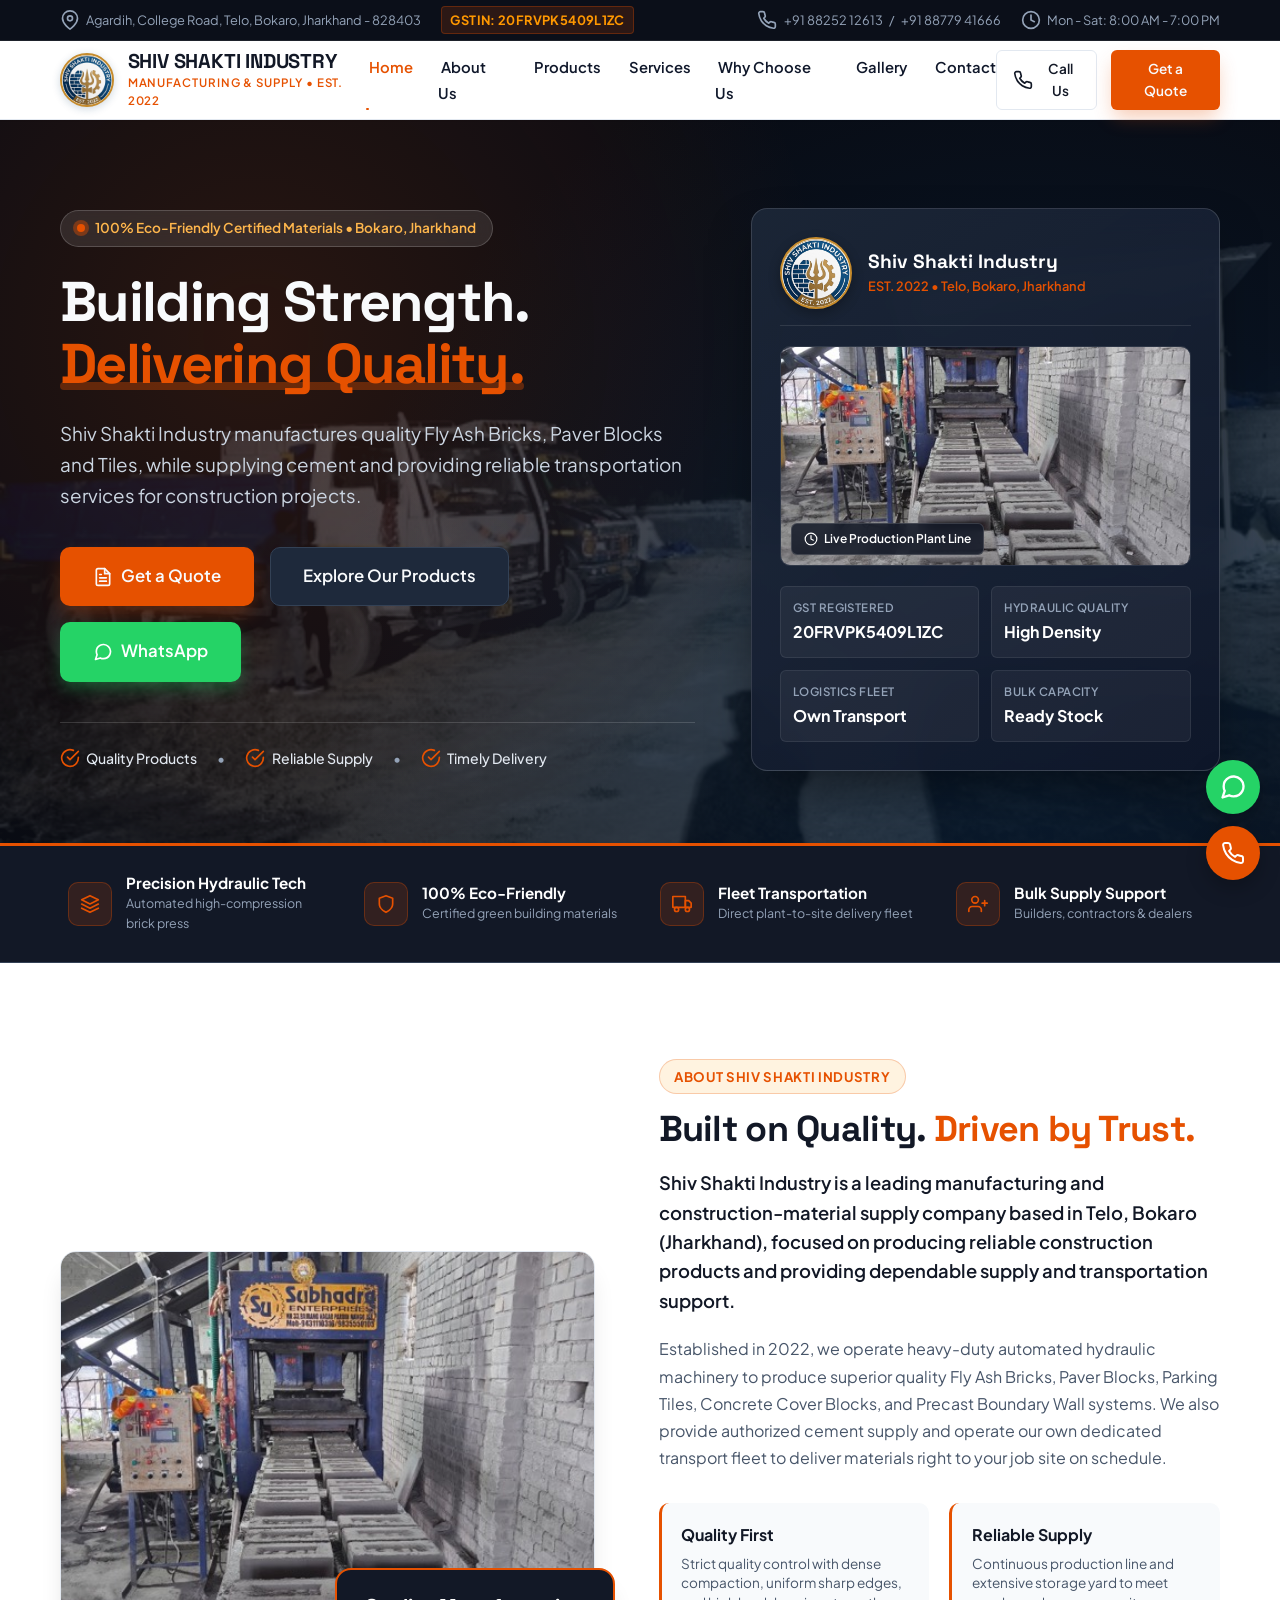
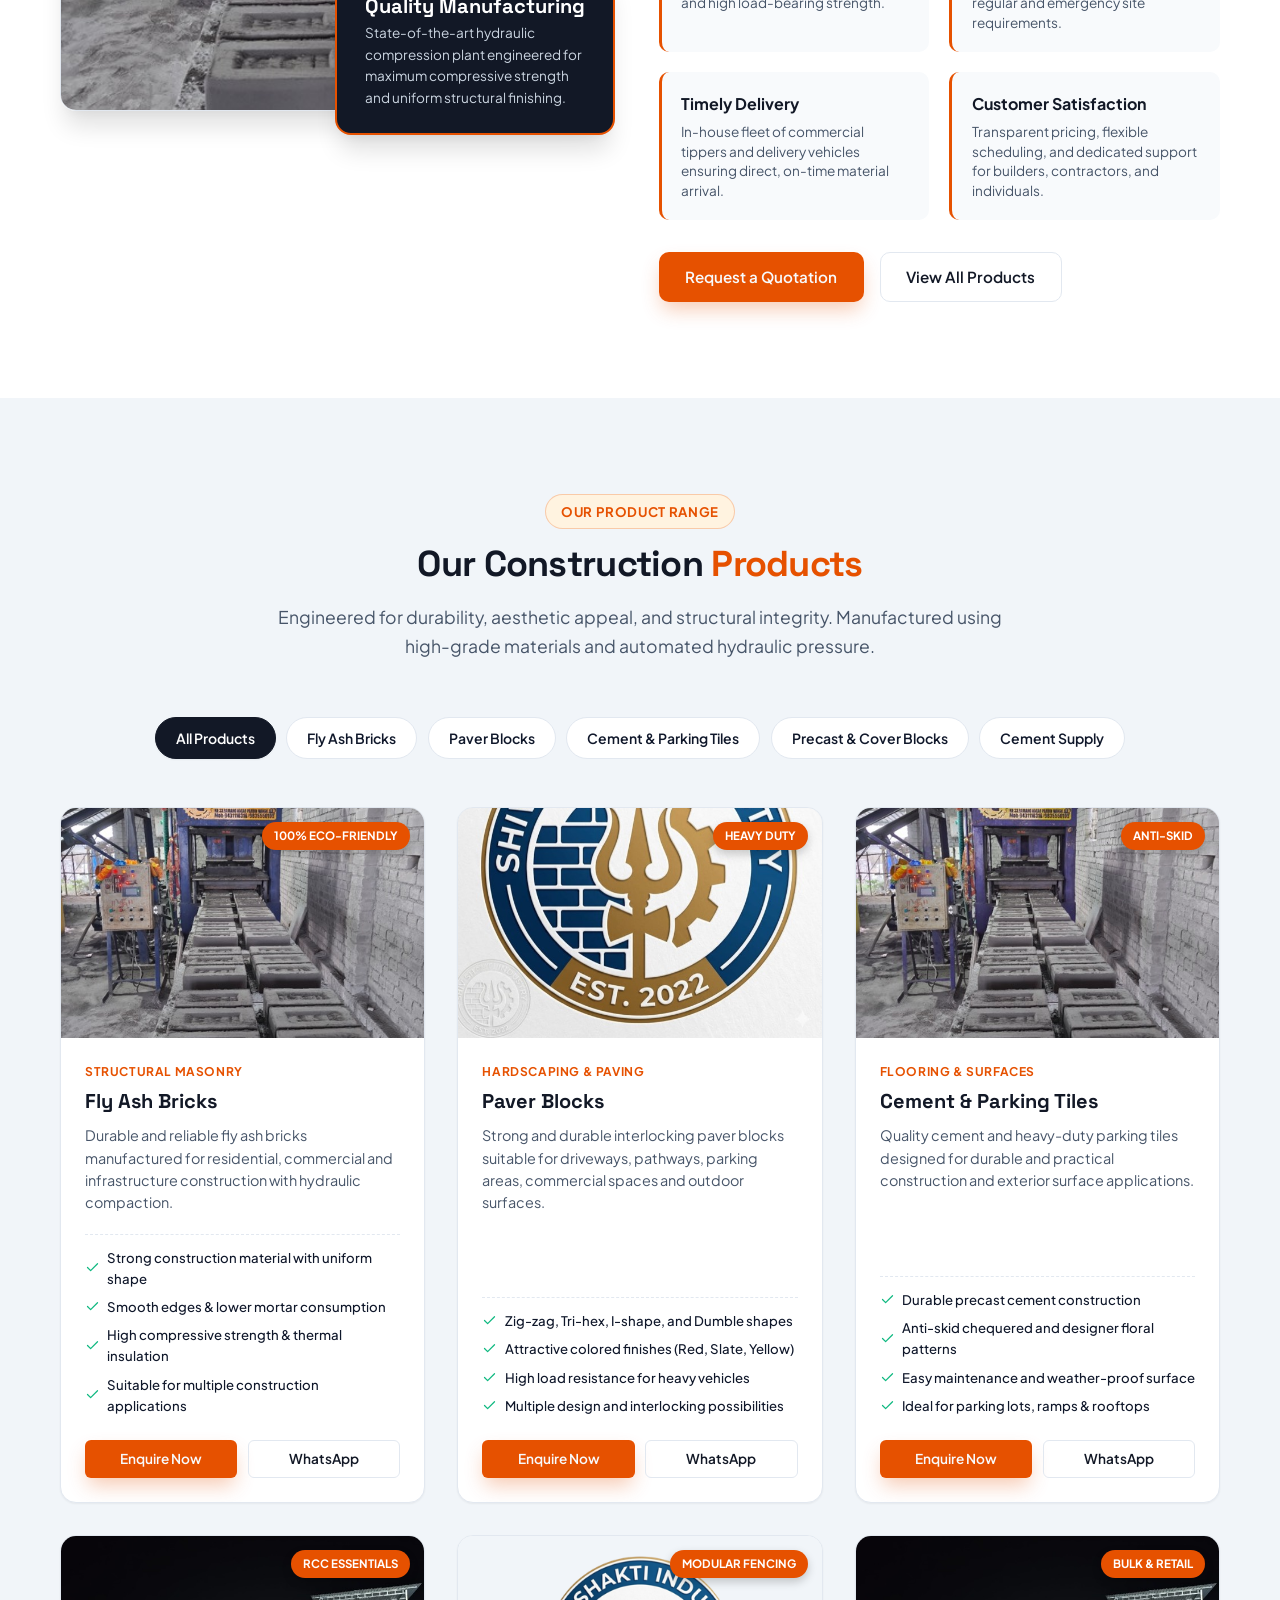
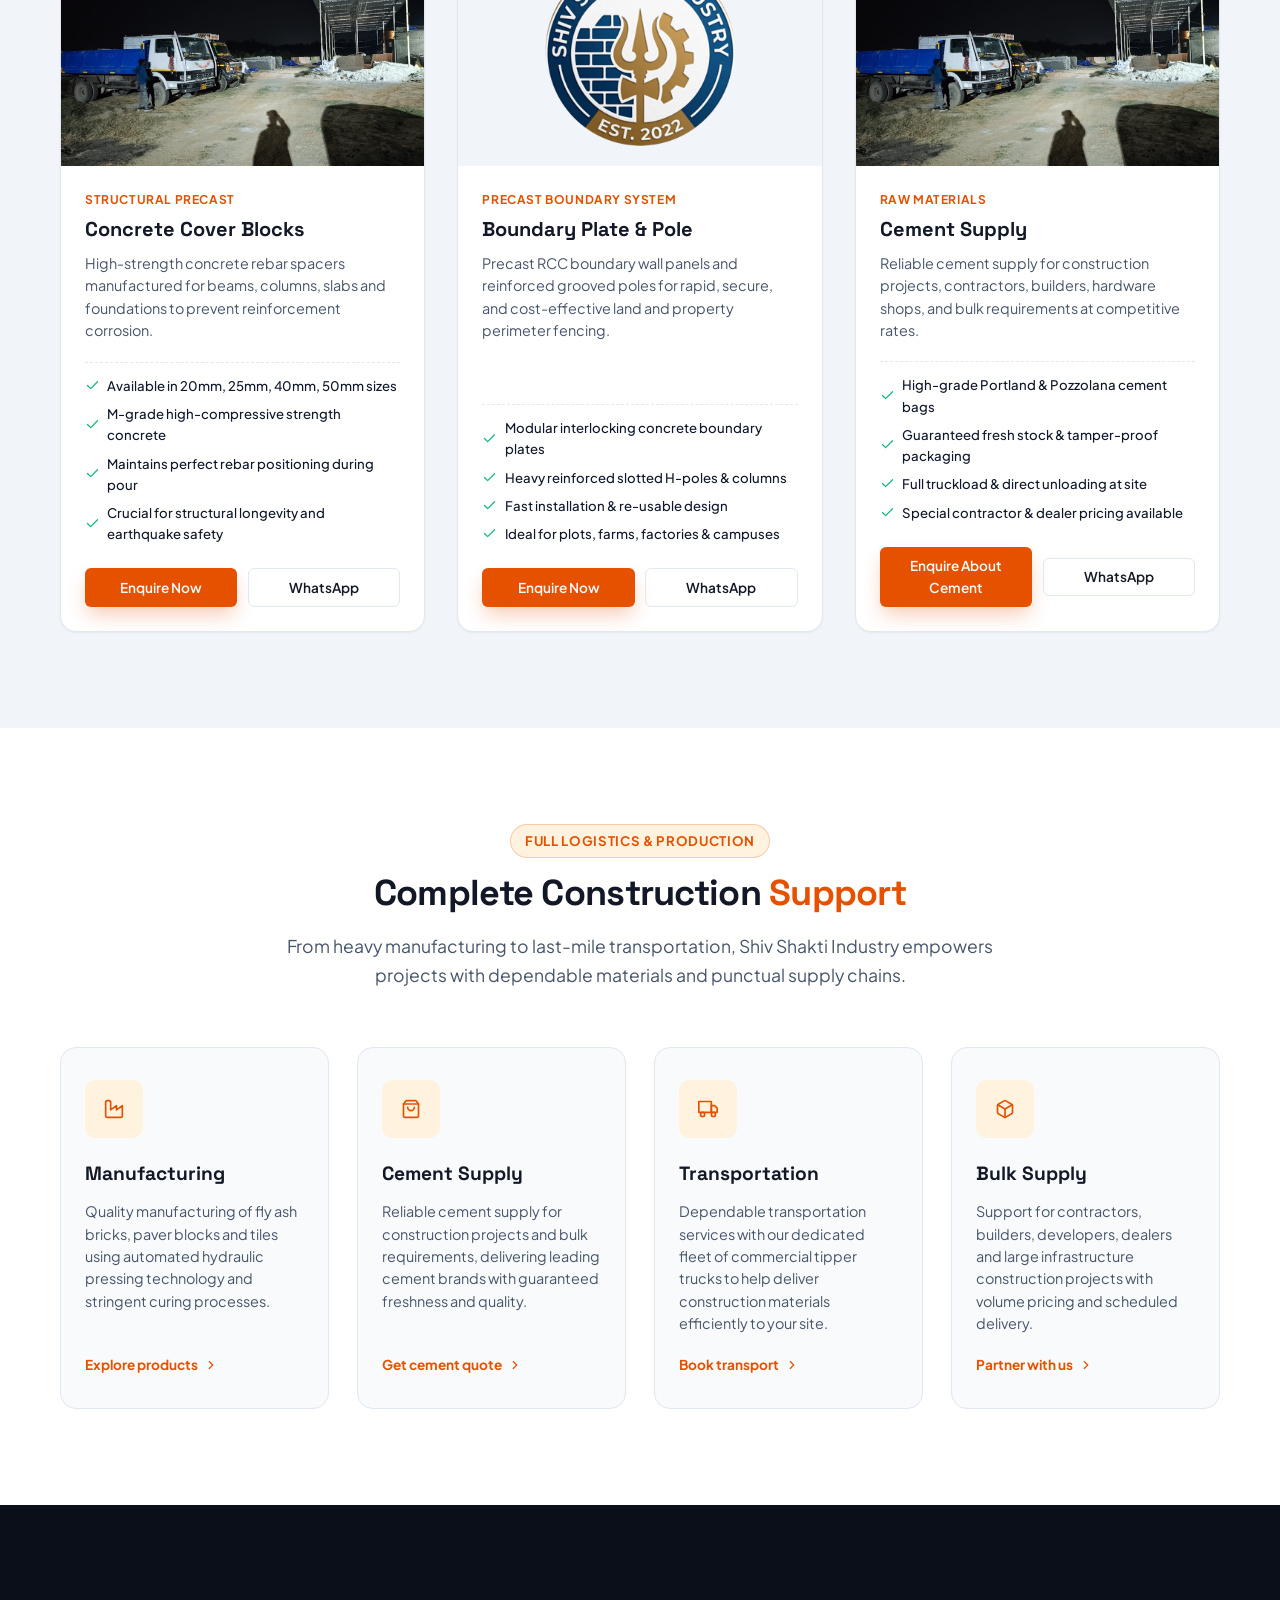
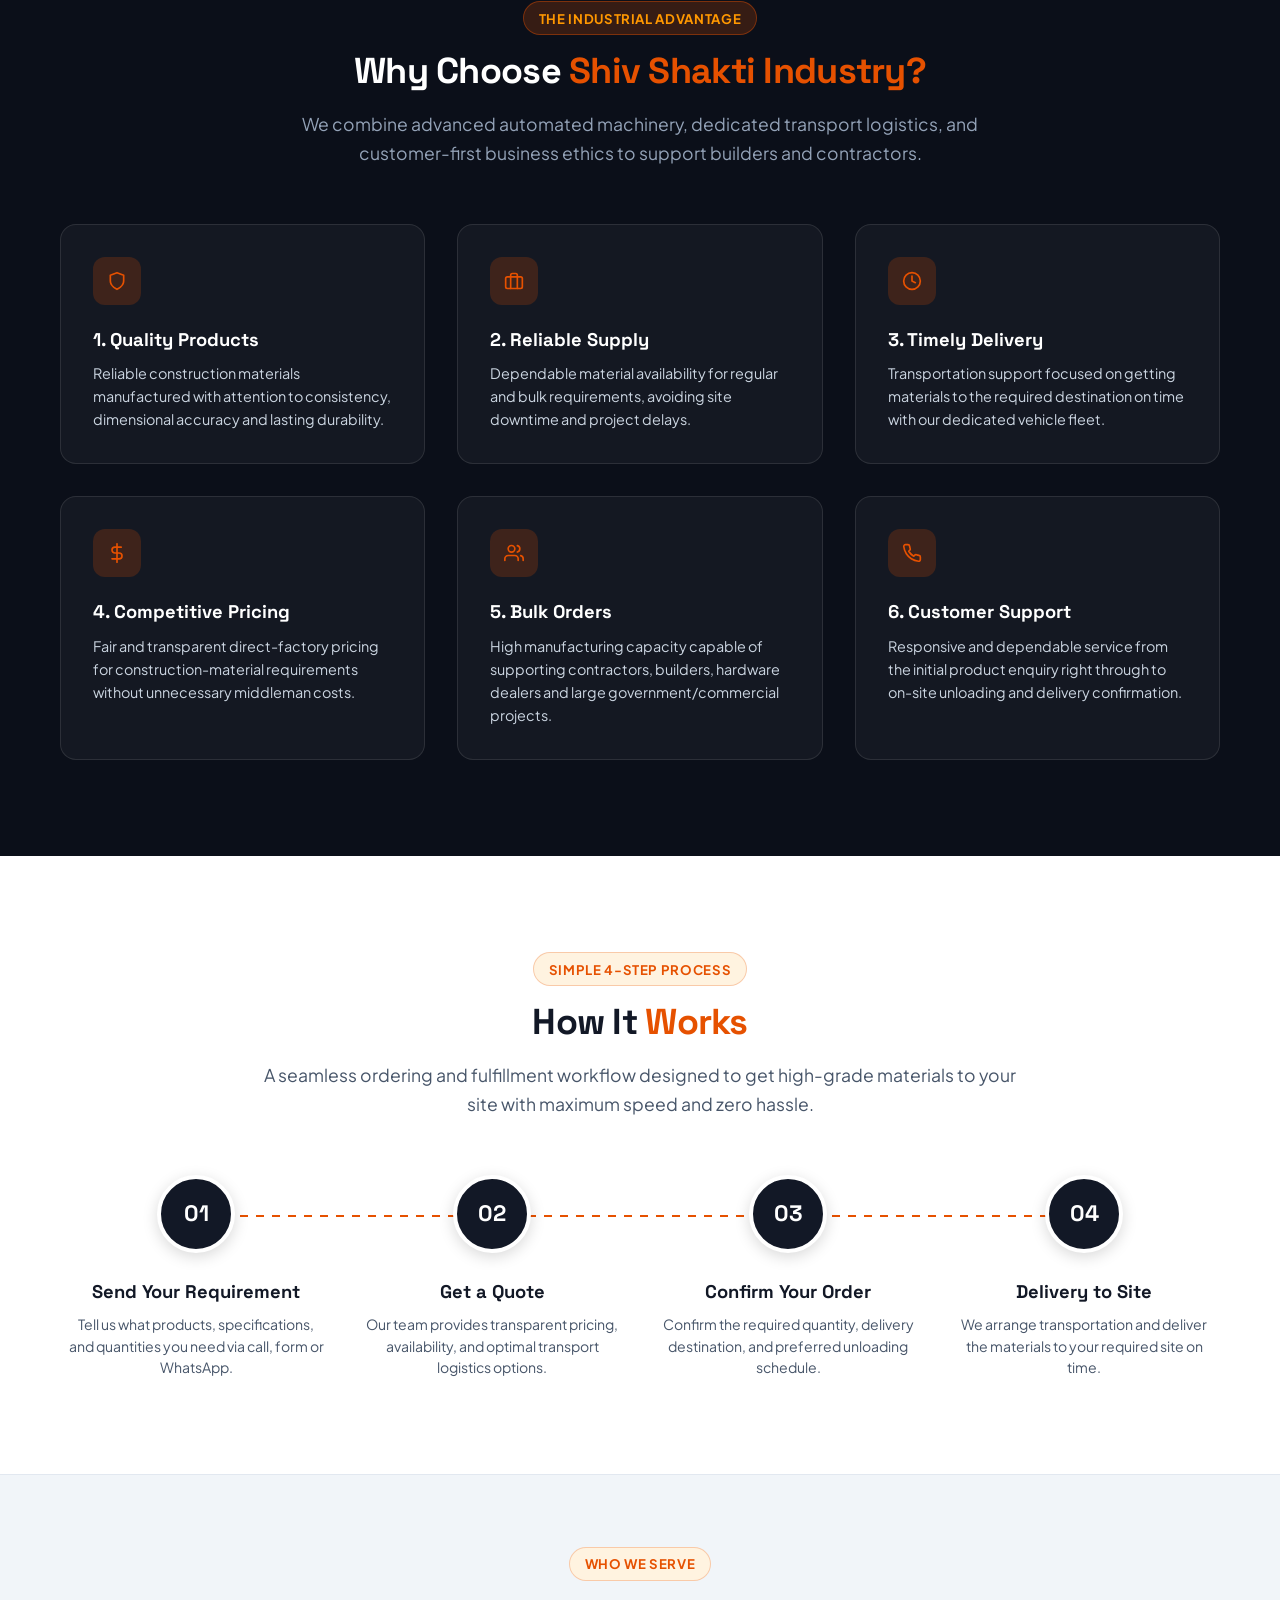
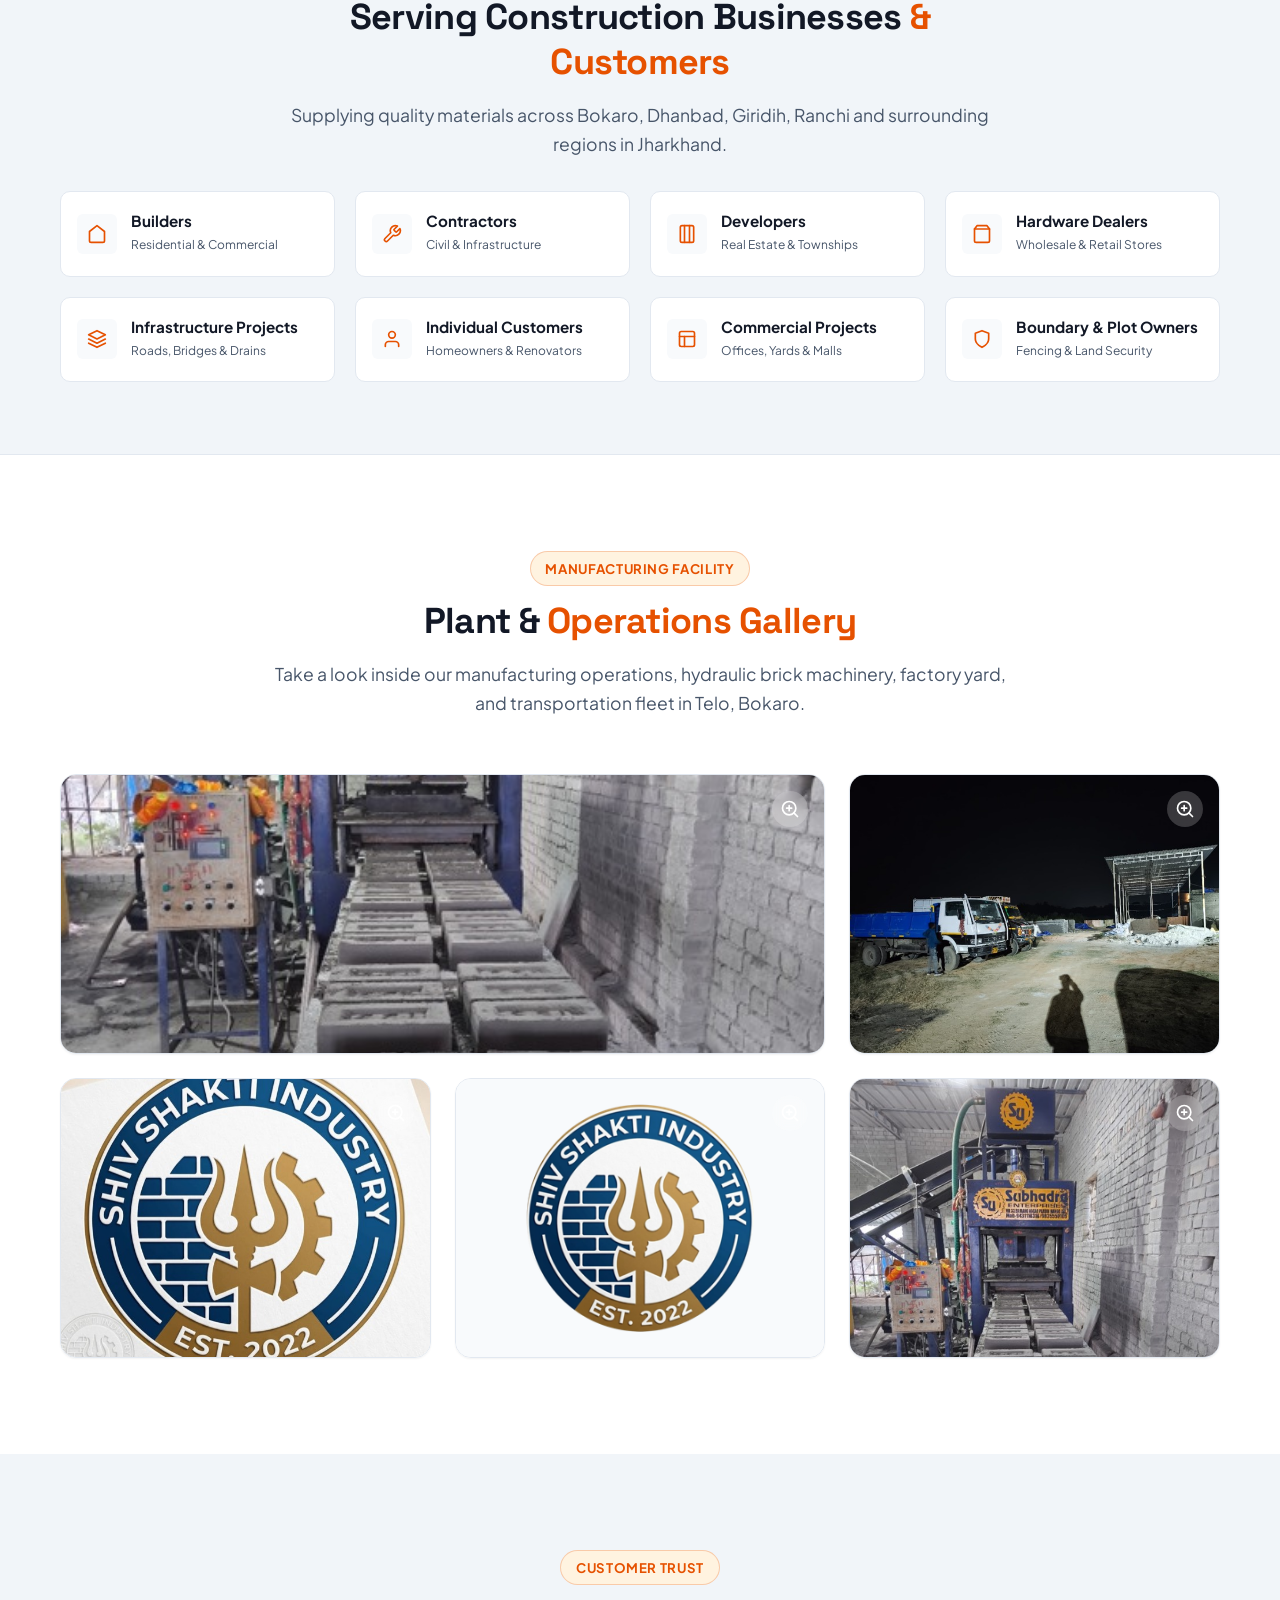
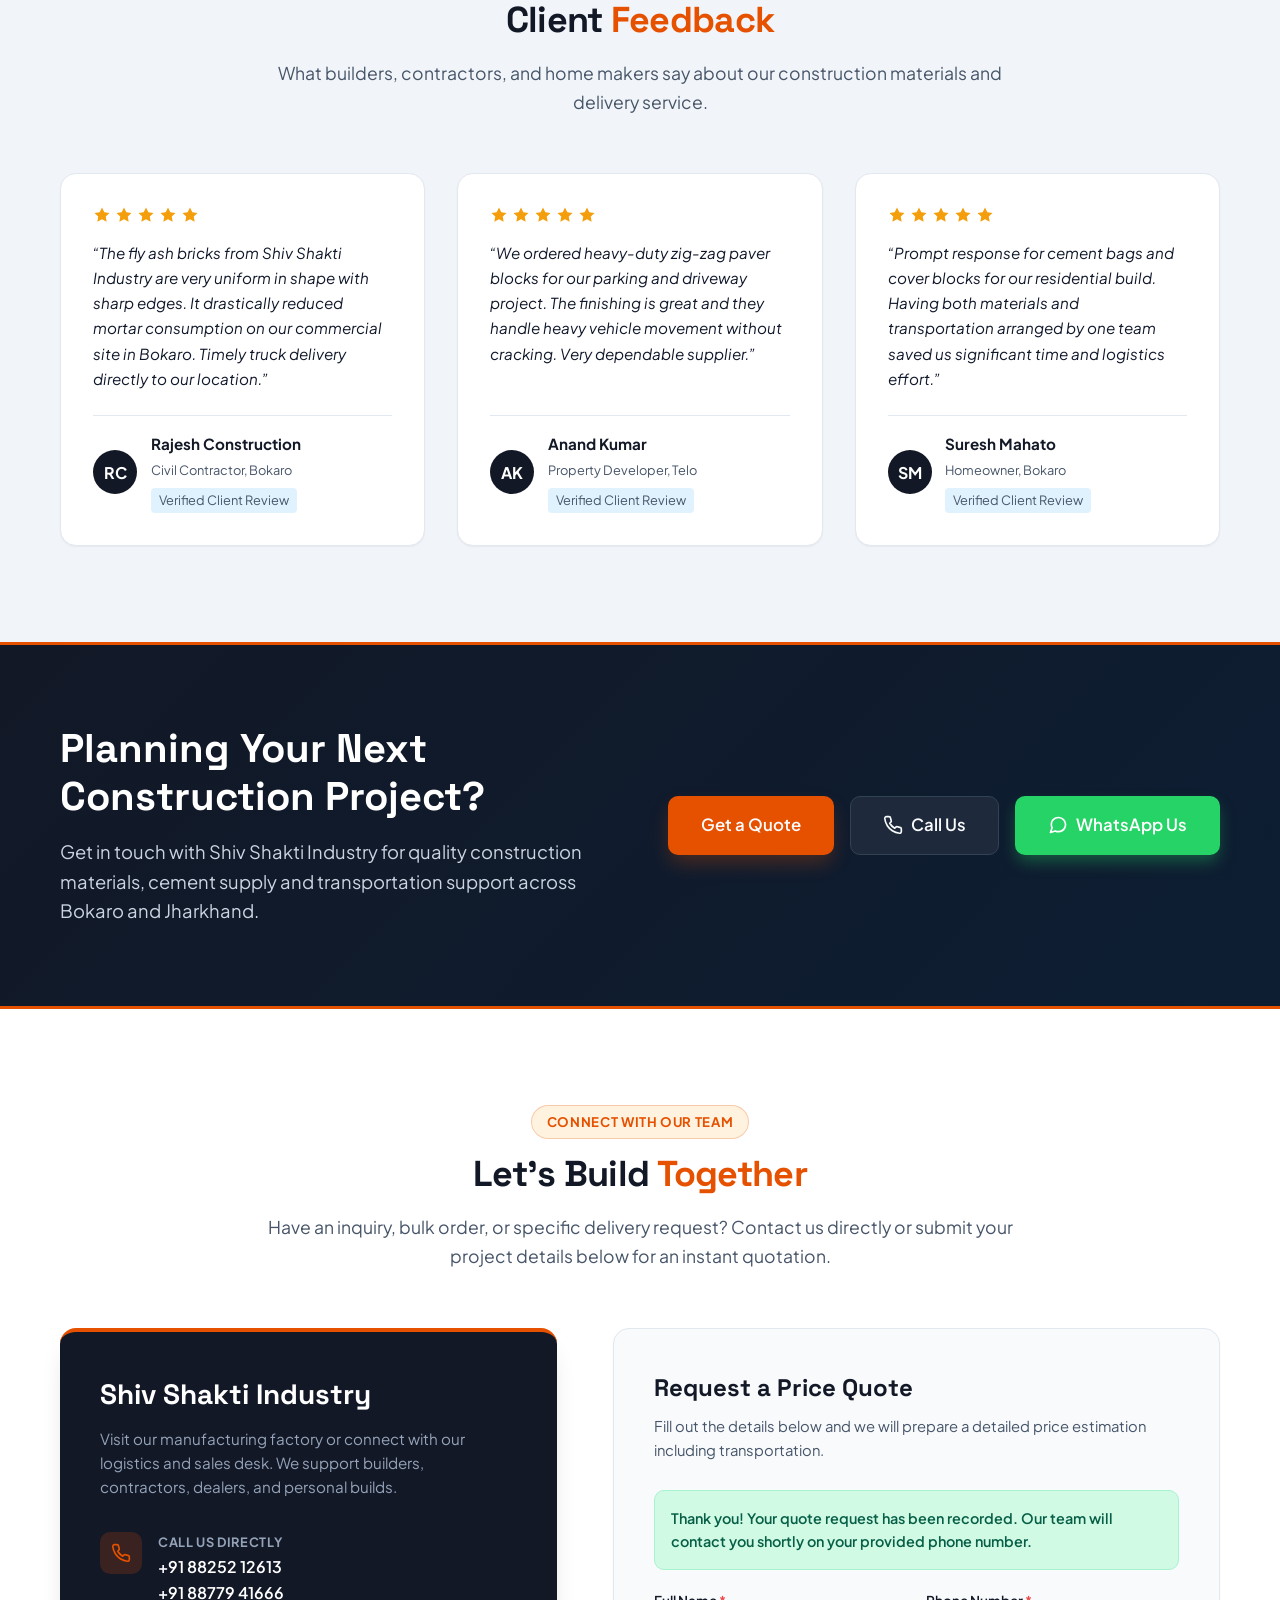
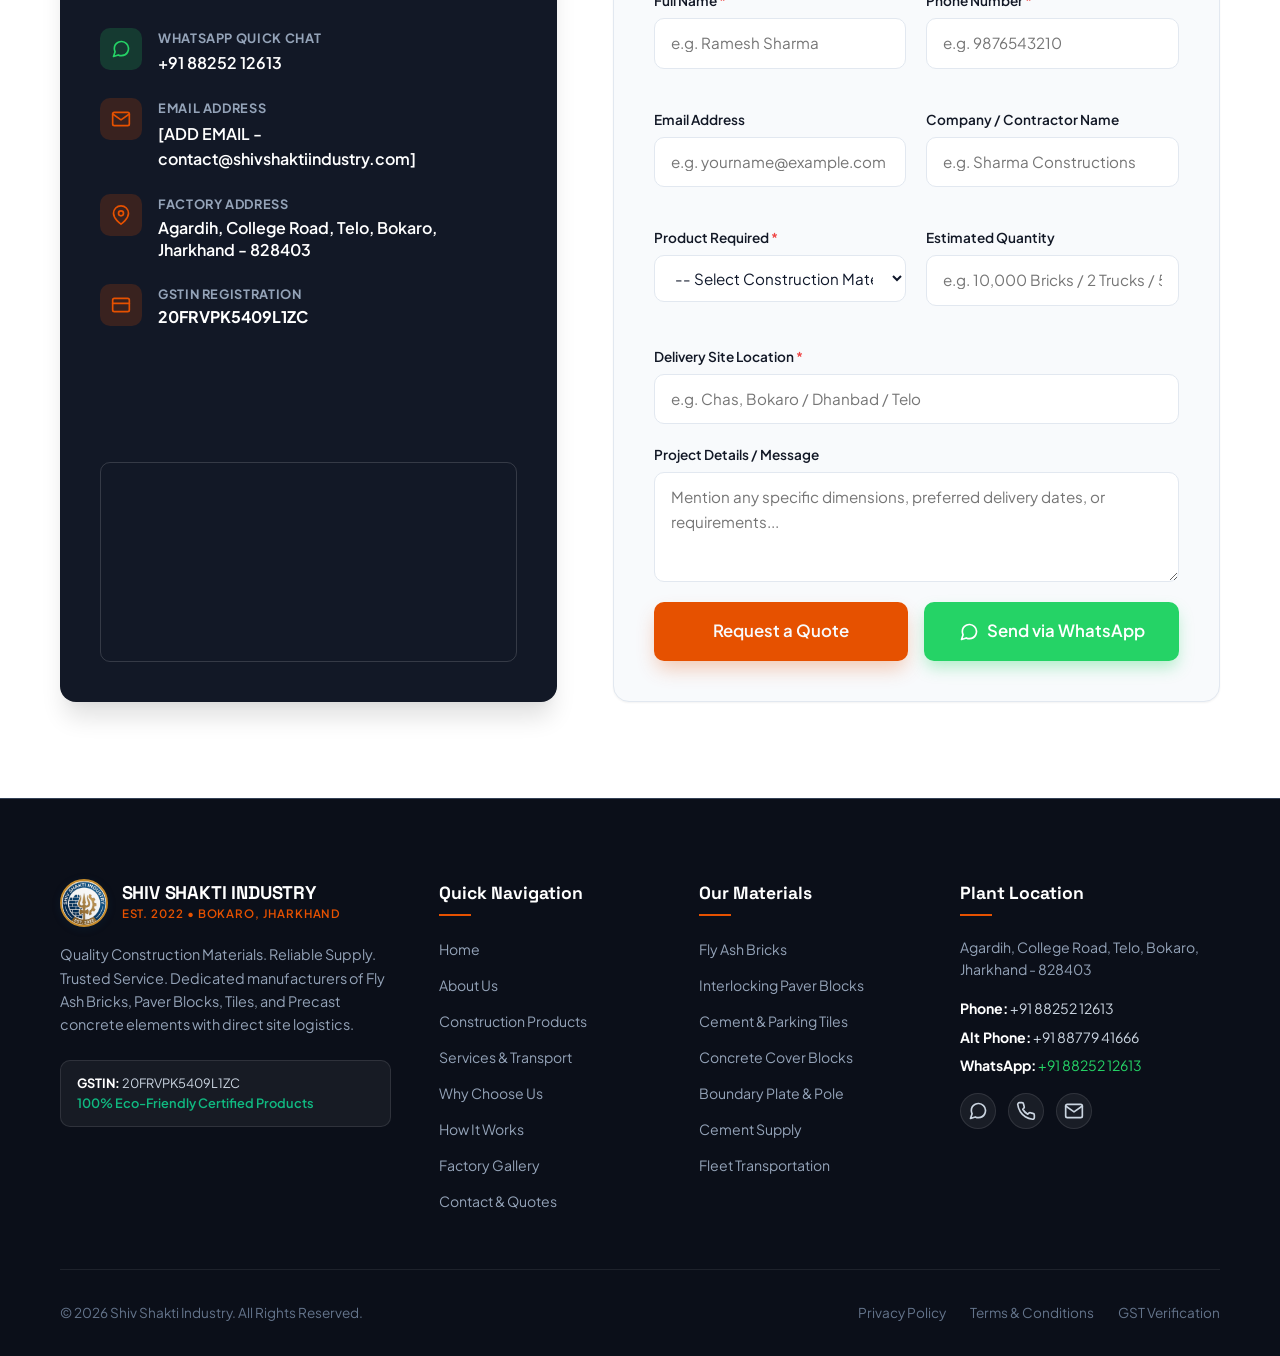
==== index.html @ 8d0521ee "Add files via upload" ====
<!DOCTYPE html>
<html lang="en">
<head>
  <meta charset="UTF-8">
  <meta name="viewport" content="width=device-width, initial-scale=1.0">
  <title>Shiv Shakti Industry | Fly Ash Bricks, Paver Blocks, Tiles & Cement</title>
  
  <!-- SEO Meta Tags -->
  <meta name="description" content="Shiv Shakti Industry (Est. 2022, Bokaro Jharkhand) supplies high quality fly ash bricks, paver blocks, cement tiles, cover blocks, precast boundary walls, and cement with reliable transportation services.">
  <meta name="keywords" content="Shiv Shakti Industry, Fly Ash Bricks, Paver Blocks, Cement Tiles, Parking Tiles, Cover Block, Boundary Plate and Pole, Cement Supplier Bokaro, Construction Materials Jharkhand, Telo Bokaro, Fly Ash Bricks Supplier">
  <meta name="author" content="Shiv Shakti Industry">
  <meta name="robots" content="index, follow">

  <!-- Open Graph / Social Meta -->
  <meta property="og:type" content="website">
  <meta property="og:title" content="Shiv Shakti Industry | Building Strength. Delivering Quality.">
  <meta property="og:description" content="Leading manufacturer of Fly Ash Bricks, Paver Blocks, Tiles & Cement Supplier with dedicated transportation in Bokaro, Jharkhand.">
  <meta property="og:image" id="ogImage" content="[data-uri]">
  <link rel="icon" type="image/png" id="favicon" href="[data-uri]">

  <!-- Google Fonts -->
  <link rel="preconnect" href="https://fonts.googleapis.com">
  <link rel="preconnect" href="https://fonts.gstatic.com" crossorigin>
  <link href="https://fonts.googleapis.com/css2?family=Plus+Jakarta+Sans:wght@400;500;600;700;800&family=Space+Grotesk:wght@600;700&display=swap" rel="stylesheet">

  <style>
    /* ==========================================================================
       CSS VARIABLES & RESET
       ========================================================================== */
    :root {
      --primary: #121826;
      --primary-light: #1e293b;
      --primary-dark: #0b0f19;
      --secondary: #475569;
      --secondary-light: #64748b;
      
      --accent: #e65100;
      --accent-hover: #f57c00;
      --accent-light: #fff3e0;
      --accent-glow: rgba(230, 81, 0, 0.2);

      --navy: #0e3b66;
      --navy-light: #16538e;
      --gold: #c68b2c;

      --bg-light: #f8fafc;
      --bg-white: #ffffff;
      --bg-muted: #f1f5f9;
      --bg-card: #ffffff;

      --text-dark: #0f172a;
      --text-muted: #475569;
      --text-light: #94a3b8;
      --text-white: #f8fafc;

      --border-color: #e2e8f0;
      --border-dark: #334155;

      --shadow-sm: 0 1px 2px 0 rgba(0, 0, 0, 0.05);
      --shadow-md: 0 4px 6px -1px rgba(0, 0, 0, 0.08), 0 2px 4px -2px rgba(0, 0, 0, 0.05);
      --shadow-lg: 0 10px 15px -3px rgba(0, 0, 0, 0.09), 0 4px 6px -4px rgba(0, 0, 0, 0.05);
      --shadow-xl: 0 20px 25px -5px rgba(0, 0, 0, 0.12), 0 8px 10px -6px rgba(0, 0, 0, 0.04);
      --shadow-accent: 0 10px 20px -3px rgba(230, 81, 0, 0.3);

      --radius-sm: 6px;
      --radius-md: 10px;
      --radius-lg: 16px;
      --radius-full: 9999px;

      --font-main: 'Plus Jakarta Sans', -apple-system, BlinkMacSystemFont, 'Segoe UI', Roboto, sans-serif;
      --font-heading: 'Space Grotesk', var(--font-main);
      
      --container-max: 1200px;
      --transition: all 0.25s cubic-bezier(0.4, 0, 0.2, 1);
    }

    *, *::before, *::after {
      box-sizing: border-box;
      margin: 0;
      padding: 0;
    }

    html {
      scroll-behavior: smooth;
      font-size: 16px;
      -webkit-tap-highlight-color: transparent;
    }

    body {
      font-family: var(--font-main);
      background-color: var(--bg-light);
      color: var(--text-dark);
      line-height: 1.6;
      overflow-x: hidden;
    }

    img {
      max-width: 100%;
      height: auto;
      display: block;
    }

    a {
      color: inherit;
      text-decoration: none;
      transition: var(--transition);
    }

    button, input, select, textarea {
      font: inherit;
    }

    /* Container */
    .container {
      width: 100%;
      max-width: var(--container-max);
      margin-left: auto;
      margin-right: auto;
      padding-left: 1.25rem;
      padding-right: 1.25rem;
    }

    /* Typography Utilities */
    .section-header {
      text-align: center;
      max-width: 760px;
      margin: 0 auto 3.5rem;
    }

    .badge-sub {
      display: inline-flex;
      align-items: center;
      gap: 0.5rem;
      padding: 0.35rem 0.9rem;
      background-color: var(--accent-light);
      color: var(--accent);
      border: 1px solid rgba(230, 81, 0, 0.25);
      border-radius: var(--radius-full);
      font-size: 0.825rem;
      font-weight: 700;
      text-transform: uppercase;
      letter-spacing: 0.05em;
      margin-bottom: 0.85rem;
    }

    .section-title {
      font-family: var(--font-heading);
      font-size: 2.25rem;
      font-weight: 700;
      color: var(--primary);
      line-height: 1.25;
      margin-bottom: 1rem;
      letter-spacing: -0.02em;
    }

    .section-title span {
      color: var(--accent);
    }

    .section-desc {
      font-size: 1.1rem;
      color: var(--text-muted);
      line-height: 1.65;
    }

    /* Buttons */
    .btn {
      display: inline-flex;
      align-items: center;
      justify-content: center;
      gap: 0.5rem;
      font-weight: 600;
      font-size: 0.95rem;
      padding: 0.75rem 1.6rem;
      border-radius: var(--radius-md);
      cursor: pointer;
      border: 1px solid transparent;
      transition: var(--transition);
      text-align: center;
    }

    .btn-primary {
      background-color: var(--accent);
      color: var(--text-white);
      box-shadow: var(--shadow-accent);
    }

    .btn-primary:hover {
      background-color: var(--accent-hover);
      transform: translateY(-2px);
      box-shadow: 0 12px 24px -4px rgba(230, 81, 0, 0.4);
    }

    .btn-secondary {
      background-color: var(--primary-light);
      color: var(--text-white);
      border: 1px solid var(--border-dark);
    }

    .btn-secondary:hover {
      background-color: var(--primary);
      transform: translateY(-2px);
      border-color: var(--accent);
    }

    .btn-outline {
      background-color: transparent;
      color: var(--primary);
      border: 1.5px solid var(--border-color);
    }

    .btn-outline:hover {
      border-color: var(--accent);
      color: var(--accent);
      background-color: var(--accent-light);
    }

    .btn-whatsapp {
      background-color: #25d366;
      color: #ffffff;
      box-shadow: 0 8px 16px -2px rgba(37, 211, 102, 0.35);
    }

    .btn-whatsapp:hover {
      background-color: #20bd5a;
      transform: translateY(-2px);
      box-shadow: 0 12px 20px -2px rgba(37, 211, 102, 0.5);
    }

    .btn-sm {
      padding: 0.45rem 1rem;
      font-size: 0.85rem;
      border-radius: var(--radius-sm);
    }

    .btn-lg {
      padding: 0.95rem 2rem;
      font-size: 1.05rem;
    }

    /* Icon Helper */
    .icon {
      width: 1.25rem;
      height: 1.25rem;
      stroke-width: 2;
      stroke: currentColor;
      fill: none;
      stroke-linecap: round;
      stroke-linejoin: round;
      vertical-align: middle;
      display: inline-block;
      flex-shrink: 0;
    }

    /* ==========================================================================
       TOP ANNOUNCEMENT BAR
       ========================================================================== */
    .top-bar {
      background-color: var(--primary-dark);
      color: var(--text-light);
      font-size: 0.8rem;
      border-bottom: 1px solid rgba(255, 255, 255, 0.08);
      padding: 0.4rem 0;
    }

    .top-bar-inner {
      display: flex;
      justify-content: space-between;
      align-items: center;
      flex-wrap: wrap;
      gap: 0.5rem;
    }

    .top-bar-left, .top-bar-right {
      display: flex;
      align-items: center;
      gap: 1.25rem;
      flex-wrap: wrap;
    }

    .top-bar-item {
      display: inline-flex;
      align-items: center;
      gap: 0.4rem;
    }

    .top-bar-item a:hover {
      color: var(--accent);
    }

    .gst-tag {
      background-color: rgba(230, 81, 0, 0.15);
      color: #ff9800;
      padding: 0.15rem 0.5rem;
      border-radius: 4px;
      font-weight: 700;
      border: 1px solid rgba(230, 81, 0, 0.3);
      letter-spacing: 0.03em;
    }

    /* ==========================================================================
       STICKY NAVBAR
       ========================================================================== */
    .navbar {
      position: sticky;
      top: 0;
      z-index: 100;
      background-color: rgba(255, 255, 255, 0.96);
      backdrop-filter: blur(12px);
      border-bottom: 1px solid var(--border-color);
      transition: var(--transition);
      box-shadow: var(--shadow-sm);
    }

    .navbar.scrolled {
      box-shadow: var(--shadow-md);
      background-color: rgba(255, 255, 255, 0.98);
    }

    .navbar-inner {
      display: flex;
      align-items: center;
      justify-content: space-between;
      height: 78px;
    }

    .brand-logo {
      display: flex;
      align-items: center;
      gap: 0.85rem;
    }

    /* Circular Logo Crop */
    .brand-logo-img-wrap {
      width: 54px;
      height: 54px;
      border-radius: 50%;
      overflow: hidden;
      display: flex;
      align-items: center;
      justify-content: center;
      border: 2.5px solid var(--gold);
      box-shadow: 0 2px 8px rgba(14, 59, 102, 0.2);
      background-color: #ffffff;
      flex-shrink: 0;
      transition: var(--transition);
    }

    .brand-logo:hover .brand-logo-img-wrap {
      transform: rotate(5deg) scale(1.05);
      border-color: var(--accent);
    }

    .brand-logo-img {
      width: 100%;
      height: 100%;
      object-fit: cover;
      object-position: center;
    }

    .brand-text {
      display: flex;
      flex-direction: column;
    }

    .brand-title {
      font-family: var(--font-heading);
      font-size: 1.25rem;
      font-weight: 800;
      color: var(--primary);
      letter-spacing: -0.01em;
      line-height: 1.1;
    }

    .brand-subtitle {
      font-size: 0.72rem;
      font-weight: 600;
      color: var(--accent);
      text-transform: uppercase;
      letter-spacing: 0.08em;
      margin-top: 2px;
    }

    .nav-menu {
      display: flex;
      align-items: center;
      gap: 1.5rem;
      list-style: none;
    }

    .nav-link {
      font-size: 0.925rem;
      font-weight: 600;
      color: var(--text-dark);
      padding: 0.5rem 0.2rem;
      position: relative;
    }

    .nav-link::after {
      content: '';
      position: absolute;
      bottom: 0;
      left: 0;
      width: 0;
      height: 2px;
      background-color: var(--accent);
      transition: var(--transition);
      border-radius: 2px;
    }

    .nav-link:hover, .nav-link.active {
      color: var(--accent);
    }

    .nav-link:hover::after, .nav-link.active::after {
      width: 100%;
    }

    .nav-actions {
      display: flex;
      align-items: center;
      gap: 0.85rem;
    }

    .hamburger-btn {
      display: none;
      background: none;
      border: none;
      cursor: pointer;
      padding: 0.4rem;
      color: var(--primary);
    }

    /* Mobile Drawer */
    .mobile-drawer {
      display: none;
      position: fixed;
      top: 78px;
      left: 0;
      right: 0;
      background-color: #ffffff;
      border-bottom: 2px solid var(--accent);
      box-shadow: var(--shadow-xl);
      padding: 1.5rem 1.25rem;
      z-index: 99;
      transform: translateY(-100%);
      opacity: 0;
      transition: transform 0.3s ease, opacity 0.3s ease;
    }

    .mobile-drawer.open {
      display: block;
      transform: translateY(0);
      opacity: 1;
    }

    .mobile-menu {
      list-style: none;
      display: flex;
      flex-direction: column;
      gap: 0.85rem;
    }

    .mobile-menu .nav-link {
      display: block;
      padding: 0.6rem 0;
      font-size: 1.05rem;
      border-bottom: 1px solid var(--border-color);
    }

    .mobile-drawer-actions {
      margin-top: 1.25rem;
      display: flex;
      flex-direction: column;
      gap: 0.75rem;
    }

    /* ==========================================================================
       HERO SECTION
       ========================================================================== */
    .hero-section {
      position: relative;
      background-color: var(--primary-dark);
      color: var(--text-white);
      padding: 5.5rem 0 4.5rem;
      overflow: hidden;
      border-bottom: 3px solid var(--accent);
    }

    .hero-bg {
      position: absolute;
      top: 0;
      left: 0;
      width: 100%;
      height: 100%;
      object-fit: cover;
      opacity: 0.22;
      filter: grayscale(40%) contrast(120%);
      z-index: 1;
    }

    .hero-pattern {
      position: absolute;
      top: 0;
      left: 0;
      width: 100%;
      height: 100%;
      background-image: 
        radial-gradient(circle at 20% 30%, rgba(230, 81, 0, 0.15) 0%, transparent 50%),
        radial-gradient(circle at 80% 80%, rgba(14, 59, 102, 0.35) 0%, transparent 60%);
      z-index: 2;
    }

    .hero-container {
      position: relative;
      z-index: 3;
      display: grid;
      grid-template-columns: 1.15fr 0.85fr;
      gap: 3.5rem;
      align-items: center;
    }

    .hero-content {
      max-width: 650px;
    }

    .hero-badge {
      display: inline-flex;
      align-items: center;
      gap: 0.6rem;
      background-color: rgba(255, 255, 255, 0.1);
      border: 1px solid rgba(255, 255, 255, 0.18);
      border-radius: var(--radius-full);
      padding: 0.4rem 1rem;
      font-size: 0.85rem;
      font-weight: 600;
      color: #ffb74d;
      margin-bottom: 1.5rem;
      backdrop-filter: blur(8px);
    }

    .hero-badge-pulse {
      width: 8px;
      height: 8px;
      border-radius: 50%;
      background-color: var(--accent);
      box-shadow: 0 0 0 4px rgba(230, 81, 0, 0.4);
      animation: pulse 2s infinite;
    }

    @keyframes pulse {
      0% { box-shadow: 0 0 0 0 rgba(230, 81, 0, 0.7); }
      70% { box-shadow: 0 0 0 10px rgba(230, 81, 0, 0); }
      100% { box-shadow: 0 0 0 0 rgba(230, 81, 0, 0); }
    }

    .hero-headline {
      font-family: var(--font-heading);
      font-size: 3.5rem;
      font-weight: 800;
      line-height: 1.12;
      margin-bottom: 1.35rem;
      letter-spacing: -0.03em;
    }

    .hero-headline span {
      color: var(--accent);
      position: relative;
      display: inline-block;
    }

    .hero-headline span::after {
      content: '';
      position: absolute;
      bottom: 6px;
      left: 0;
      width: 100%;
      height: 8px;
      background-color: rgba(230, 81, 0, 0.35);
      z-index: -1;
      border-radius: 4px;
    }

    .hero-description {
      font-size: 1.18rem;
      line-height: 1.65;
      color: #cbd5e1;
      margin-bottom: 2.25rem;
    }

    .hero-cta-group {
      display: flex;
      align-items: center;
      gap: 1rem;
      flex-wrap: wrap;
      margin-bottom: 2.5rem;
    }

    .hero-trust-bar {
      display: flex;
      align-items: center;
      gap: 1.25rem;
      padding-top: 1.5rem;
      border-top: 1px solid rgba(255, 255, 255, 0.15);
      font-size: 0.88rem;
      color: #94a3b8;
      font-weight: 500;
      flex-wrap: wrap;
    }

    .hero-trust-item {
      display: inline-flex;
      align-items: center;
      gap: 0.4rem;
      color: #e2e8f0;
    }

    .hero-trust-item svg {
      color: var(--accent);
    }

    .hero-visual {
      position: relative;
    }

    .hero-card {
      background: linear-gradient(145deg, rgba(30, 41, 59, 0.85), rgba(15, 23, 42, 0.95));
      border: 1px solid rgba(255, 255, 255, 0.15);
      border-radius: var(--radius-lg);
      padding: 1.75rem;
      backdrop-filter: blur(16px);
      box-shadow: 0 25px 50px -12px rgba(0, 0, 0, 0.5);
    }

    .hero-card-header {
      display: flex;
      align-items: center;
      gap: 1rem;
      margin-bottom: 1.25rem;
      padding-bottom: 1rem;
      border-bottom: 1px solid rgba(255, 255, 255, 0.1);
    }

    .hero-seal-wrap {
      width: 72px;
      height: 72px;
      border-radius: 50%;
      border: 2px solid var(--gold);
      overflow: hidden;
      flex-shrink: 0;
      background-color: #ffffff;
      box-shadow: 0 4px 12px rgba(0, 0, 0, 0.3);
    }

    .hero-seal-wrap img {
      width: 100%;
      height: 100%;
      object-fit: cover;
    }

    .hero-card-title {
      font-family: var(--font-heading);
      font-size: 1.2rem;
      font-weight: 700;
      color: #ffffff;
      line-height: 1.2;
    }

    .hero-card-meta {
      font-size: 0.8rem;
      color: var(--accent);
      font-weight: 600;
      margin-top: 3px;
    }

    .hero-img-preview {
      width: 100%;
      height: 220px;
      border-radius: var(--radius-md);
      overflow: hidden;
      position: relative;
      margin-bottom: 1.25rem;
      border: 1px solid rgba(255, 255, 255, 0.1);
    }

    .hero-img-preview img {
      width: 100%;
      height: 100%;
      object-fit: cover;
    }

    .hero-img-overlay-tag {
      position: absolute;
      bottom: 10px;
      left: 10px;
      background-color: rgba(18, 24, 38, 0.85);
      backdrop-filter: blur(6px);
      padding: 0.35rem 0.75rem;
      border-radius: var(--radius-sm);
      font-size: 0.75rem;
      font-weight: 600;
      color: #ffffff;
      border: 1px solid rgba(255, 255, 255, 0.15);
      display: inline-flex;
      align-items: center;
      gap: 0.4rem;
    }

    .hero-stat-grid {
      display: grid;
      grid-template-columns: repeat(2, 1fr);
      gap: 0.75rem;
    }

    .hero-stat-box {
      background-color: rgba(255, 255, 255, 0.05);
      padding: 0.75rem;
      border-radius: var(--radius-sm);
      border: 1px solid rgba(255, 255, 255, 0.08);
    }

    .hero-stat-label {
      font-size: 0.72rem;
      color: #94a3b8;
      text-transform: uppercase;
      font-weight: 600;
      letter-spacing: 0.04em;
    }

    .hero-stat-val {
      font-size: 1rem;
      font-weight: 700;
      color: #ffffff;
      margin-top: 2px;
    }

    /* ==========================================================================
       HIGHLIGHTS TICKER BAR
       ========================================================================== */
    .highlights-bar {
      background-color: var(--primary);
      color: #ffffff;
      padding: 1.25rem 0;
      border-bottom: 1px solid var(--border-dark);
    }

    .highlights-grid {
      display: grid;
      grid-template-columns: repeat(4, 1fr);
      gap: 1.5rem;
    }

    .highlight-card {
      display: flex;
      align-items: center;
      gap: 0.85rem;
      padding: 0.5rem;
    }

    .highlight-icon {
      width: 44px;
      height: 44px;
      border-radius: var(--radius-md);
      background-color: rgba(230, 81, 0, 0.15);
      color: var(--accent);
      display: flex;
      align-items: center;
      justify-content: center;
      flex-shrink: 0;
      border: 1px solid rgba(230, 81, 0, 0.3);
    }

    .highlight-text h4 {
      font-size: 0.95rem;
      font-weight: 700;
      color: #ffffff;
      line-height: 1.2;
    }

    .highlight-text p {
      font-size: 0.78rem;
      color: #94a3b8;
      margin-top: 2px;
    }

    /* ==========================================================================
       ABOUT US SECTION
       ========================================================================== */
    .section-about {
      padding: 6rem 0;
      background-color: #ffffff;
    }

    .about-grid {
      display: grid;
      grid-template-columns: 1fr 1.05fr;
      gap: 4rem;
      align-items: center;
    }

    .about-visual {
      position: relative;
    }

    .about-img-main {
      width: 100%;
      height: 460px;
      border-radius: var(--radius-lg);
      object-fit: cover;
      box-shadow: var(--shadow-xl);
      border: 1px solid var(--border-color);
    }

    .about-badge-card {
      position: absolute;
      bottom: -24px;
      right: -20px;
      background-color: var(--primary);
      color: #ffffff;
      padding: 1.5rem 1.75rem;
      border-radius: var(--radius-lg);
      box-shadow: var(--shadow-xl);
      border: 2px solid var(--accent);
      max-width: 280px;
    }

    .about-badge-card h4 {
      font-family: var(--font-heading);
      font-size: 1.25rem;
      font-weight: 700;
      color: #ffffff;
      line-height: 1.2;
      margin-bottom: 0.25rem;
    }

    .about-badge-card p {
      font-size: 0.85rem;
      color: #cbd5e1;
    }

    .about-text .lead {
      font-size: 1.15rem;
      color: var(--primary);
      font-weight: 600;
      line-height: 1.6;
      margin-bottom: 1.25rem;
    }

    .about-text p {
      font-size: 1rem;
      color: var(--text-muted);
      line-height: 1.7;
      margin-bottom: 1.5rem;
    }

    .about-pillars {
      display: grid;
      grid-template-columns: repeat(2, 1fr);
      gap: 1.25rem;
      margin: 2rem 0;
    }

    .pillar-box {
      background-color: var(--bg-light);
      padding: 1.2rem;
      border-radius: var(--radius-md);
      border-left: 3.5px solid var(--accent);
      transition: var(--transition);
    }

    .pillar-box:hover {
      background-color: #ffffff;
      box-shadow: var(--shadow-md);
      transform: translateY(-2px);
    }

    .pillar-box h4 {
      font-size: 1rem;
      font-weight: 700;
      color: var(--primary);
      margin-bottom: 0.35rem;
    }

    .pillar-box p {
      font-size: 0.85rem;
      color: var(--text-muted);
      margin-bottom: 0;
      line-height: 1.45;
    }

    /* ==========================================================================
       PRODUCTS SECTION
       ========================================================================== */
    .section-products {
      padding: 6rem 0;
      background-color: var(--bg-muted);
    }

    .product-filter-tabs {
      display: flex;
      justify-content: center;
      gap: 0.65rem;
      flex-wrap: wrap;
      margin-bottom: 3rem;
    }

    .filter-tab {
      padding: 0.55rem 1.25rem;
      background-color: #ffffff;
      color: var(--text-dark);
      border: 1px solid var(--border-color);
      border-radius: var(--radius-full);
      font-size: 0.875rem;
      font-weight: 600;
      cursor: pointer;
      transition: var(--transition);
    }

    .filter-tab:hover, .filter-tab.active {
      background-color: var(--primary);
      color: #ffffff;
      border-color: var(--primary);
      box-shadow: var(--shadow-sm);
    }

    .products-grid {
      display: grid;
      grid-template-columns: repeat(3, 1fr);
      gap: 2rem;
    }

    .product-card {
      background-color: #ffffff;
      border-radius: var(--radius-lg);
      overflow: hidden;
      border: 1px solid var(--border-color);
      box-shadow: var(--shadow-sm);
      display: flex;
      flex-direction: column;
      transition: var(--transition);
      position: relative;
    }

    .product-card:hover {
      transform: translateY(-6px);
      box-shadow: var(--shadow-xl);
      border-color: rgba(230, 81, 0, 0.4);
    }

    .product-card-img-wrap {
      height: 230px;
      overflow: hidden;
      position: relative;
      background-color: #e2e8f0;
    }

    .product-card-img {
      width: 100%;
      height: 100%;
      object-fit: cover;
      transition: transform 0.4s ease;
    }

    .product-card:hover .product-card-img {
      transform: scale(1.06);
    }

    .product-badge-corner {
      position: absolute;
      top: 14px;
      right: 14px;
      background-color: var(--accent);
      color: #ffffff;
      font-size: 0.72rem;
      font-weight: 700;
      text-transform: uppercase;
      padding: 0.3rem 0.75rem;
      border-radius: var(--radius-full);
      box-shadow: 0 4px 10px rgba(0, 0, 0, 0.2);
    }

    .product-card-body {
      padding: 1.5rem;
      display: flex;
      flex-direction: column;
      flex-grow: 1;
    }

    .product-card-category {
      font-size: 0.75rem;
      font-weight: 700;
      color: var(--accent);
      text-transform: uppercase;
      letter-spacing: 0.05em;
      margin-bottom: 0.4rem;
    }

    .product-card-title {
      font-family: var(--font-heading);
      font-size: 1.25rem;
      font-weight: 700;
      color: var(--primary);
      margin-bottom: 0.65rem;
      line-height: 1.3;
    }

    .product-card-desc {
      font-size: 0.9rem;
      color: var(--text-muted);
      line-height: 1.55;
      margin-bottom: 1.25rem;
      flex-grow: 1;
    }

    .product-features-list {
      list-style: none;
      margin-bottom: 1.5rem;
      display: flex;
      flex-direction: column;
      gap: 0.45rem;
      padding-top: 0.75rem;
      border-top: 1px dashed var(--border-color);
    }

    .product-feature-item {
      display: flex;
      align-items: center;
      gap: 0.45rem;
      font-size: 0.825rem;
      color: var(--text-dark);
      font-weight: 500;
    }

    .product-feature-item svg {
      color: #10b981;
      width: 15px;
      height: 15px;
    }

    .product-card-footer {
      display: flex;
      gap: 0.65rem;
      align-items: center;
      margin-top: auto;
    }

    .product-card-footer .btn {
      flex: 1;
    }

    /* ==========================================================================
       SERVICES SECTION
       ========================================================================== */
    .section-services {
      padding: 6rem 0;
      background-color: #ffffff;
    }

    .services-grid {
      display: grid;
      grid-template-columns: repeat(4, 1fr);
      gap: 1.75rem;
    }

    .service-card {
      background-color: var(--bg-light);
      border: 1px solid var(--border-color);
      border-radius: var(--radius-lg);
      padding: 2rem 1.5rem;
      transition: var(--transition);
      display: flex;
      flex-direction: column;
      position: relative;
    }

    .service-card:hover {
      background-color: var(--primary);
      border-color: var(--primary);
      transform: translateY(-6px);
      box-shadow: var(--shadow-xl);
    }

    .service-card:hover h3 {
      color: #ffffff;
    }

    .service-card:hover p {
      color: #cbd5e1;
    }

    .service-icon-wrap {
      width: 58px;
      height: 58px;
      border-radius: var(--radius-md);
      background-color: var(--accent-light);
      color: var(--accent);
      display: flex;
      align-items: center;
      justify-content: center;
      margin-bottom: 1.35rem;
      transition: var(--transition);
    }

    .service-card:hover .service-icon-wrap {
      background-color: var(--accent);
      color: #ffffff;
    }

    .service-card h3 {
      font-family: var(--font-heading);
      font-size: 1.2rem;
      font-weight: 700;
      color: var(--primary);
      margin-bottom: 0.65rem;
      transition: var(--transition);
    }

    .service-card p {
      font-size: 0.9rem;
      color: var(--text-muted);
      line-height: 1.55;
      transition: var(--transition);
      margin-bottom: 1.25rem;
    }

    .service-link {
      margin-top: auto;
      font-size: 0.85rem;
      font-weight: 700;
      color: var(--accent);
      display: inline-flex;
      align-items: center;
      gap: 0.35rem;
    }

    .service-link:hover {
      gap: 0.55rem;
    }

    /* ==========================================================================
       WHY CHOOSE US SECTION
       ========================================================================== */
    .section-why-us {
      padding: 6rem 0;
      background-color: var(--primary-dark);
      color: #ffffff;
      position: relative;
      overflow: hidden;
    }

    .section-why-us .section-title {
      color: #ffffff;
    }

    .section-why-us .section-desc {
      color: #94a3b8;
    }

    .why-us-grid {
      display: grid;
      grid-template-columns: repeat(3, 1fr);
      gap: 2rem;
    }

    .why-card {
      background-color: rgba(255, 255, 255, 0.04);
      border: 1px solid rgba(255, 255, 255, 0.1);
      border-radius: var(--radius-lg);
      padding: 2rem;
      transition: var(--transition);
    }

    .why-card:hover {
      background-color: rgba(255, 255, 255, 0.08);
      border-color: var(--accent);
      transform: translateY(-4px);
    }

    .why-icon {
      width: 48px;
      height: 48px;
      border-radius: 12px;
      background-color: rgba(230, 81, 0, 0.2);
      color: var(--accent);
      display: flex;
      align-items: center;
      justify-content: center;
      margin-bottom: 1.25rem;
    }

    .why-card h4 {
      font-family: var(--font-heading);
      font-size: 1.15rem;
      font-weight: 700;
      margin-bottom: 0.5rem;
      color: #ffffff;
    }

    .why-card p {
      font-size: 0.9rem;
      color: #cbd5e1;
      line-height: 1.6;
    }

    /* ==========================================================================
       HOW IT WORKS SECTION
       ========================================================================== */
    .section-process {
      padding: 6rem 0;
      background-color: #ffffff;
    }

    .process-timeline {
      display: grid;
      grid-template-columns: repeat(4, 1fr);
      gap: 1.5rem;
      position: relative;
      margin-top: 2rem;
    }

    .process-timeline::before {
      content: '';
      position: absolute;
      top: 40px;
      left: 10%;
      right: 10%;
      height: 2px;
      background: repeating-linear-gradient(90deg, var(--accent), var(--accent) 8px, transparent 8px, transparent 16px);
      z-index: 1;
    }

    .process-step {
      position: relative;
      z-index: 2;
      text-align: center;
      padding: 0 0.5rem;
    }

    .process-number {
      width: 78px;
      height: 78px;
      border-radius: 50%;
      background-color: var(--primary);
      color: #ffffff;
      font-family: var(--font-heading);
      font-size: 1.4rem;
      font-weight: 800;
      display: flex;
      align-items: center;
      justify-content: center;
      margin: 0 auto 1.5rem;
      border: 4px solid #ffffff;
      box-shadow: 0 4px 15px rgba(0, 0, 0, 0.15);
      position: relative;
      transition: var(--transition);
    }

    .process-step:hover .process-number {
      background-color: var(--accent);
      transform: scale(1.08);
      box-shadow: var(--shadow-accent);
    }

    .process-step h4 {
      font-family: var(--font-heading);
      font-size: 1.15rem;
      font-weight: 700;
      color: var(--primary);
      margin-bottom: 0.5rem;
    }

    .process-step p {
      font-size: 0.88rem;
      color: var(--text-muted);
      line-height: 1.5;
    }

    /* ==========================================================================
       CUSTOMER TYPES SECTION
       ========================================================================== */
    .section-customers {
      padding: 4.5rem 0;
      background-color: var(--bg-muted);
      border-top: 1px solid var(--border-color);
      border-bottom: 1px solid var(--border-color);
    }

    .customer-chips-grid {
      display: grid;
      grid-template-columns: repeat(4, 1fr);
      gap: 1.25rem;
      margin-top: 2rem;
    }

    .customer-chip {
      background-color: #ffffff;
      border: 1px solid var(--border-color);
      border-radius: var(--radius-md);
      padding: 1.25rem 1rem;
      display: flex;
      align-items: center;
      gap: 0.85rem;
      transition: var(--transition);
    }

    .customer-chip:hover {
      border-color: var(--accent);
      box-shadow: var(--shadow-md);
      transform: translateY(-3px);
    }

    .customer-chip-icon {
      width: 40px;
      height: 40px;
      border-radius: var(--radius-sm);
      background-color: var(--bg-light);
      color: var(--accent);
      display: flex;
      align-items: center;
      justify-content: center;
      flex-shrink: 0;
    }

    .customer-chip h4 {
      font-size: 0.95rem;
      font-weight: 700;
      color: var(--primary);
      line-height: 1.2;
    }

    /* ==========================================================================
       GALLERY & LIGHTBOX
       ========================================================================== */
    .section-gallery {
      padding: 6rem 0;
      background-color: #ffffff;
    }

    .gallery-grid {
      display: grid;
      grid-template-columns: repeat(3, 1fr);
      gap: 1.5rem;
    }

    .gallery-item {
      position: relative;
      border-radius: var(--radius-lg);
      overflow: hidden;
      height: 280px;
      cursor: pointer;
      box-shadow: var(--shadow-sm);
      border: 1px solid var(--border-color);
    }

    .gallery-item.featured {
      grid-column: span 2;
    }

    .gallery-img {
      width: 100%;
      height: 100%;
      object-fit: cover;
      transition: transform 0.5s ease;
    }

    .gallery-item:hover .gallery-img {
      transform: scale(1.08);
    }

    .gallery-overlay {
      position: absolute;
      inset: 0;
      background: linear-gradient(180deg, transparent 40%, rgba(15, 23, 42, 0.9) 100%);
      display: flex;
      flex-direction: column;
      justify-content: flex-end;
      padding: 1.5rem;
      opacity: 0;
      transition: opacity 0.3s ease;
    }

    .gallery-item:hover .gallery-overlay {
      opacity: 1;
    }

    .gallery-title {
      font-family: var(--font-heading);
      font-size: 1.1rem;
      font-weight: 700;
      color: #ffffff;
      margin-bottom: 0.25rem;
    }

    .gallery-caption {
      font-size: 0.8rem;
      color: #cbd5e1;
    }

    .gallery-zoom-icon {
      position: absolute;
      top: 1rem;
      right: 1rem;
      background-color: rgba(255, 255, 255, 0.2);
      backdrop-filter: blur(6px);
      width: 36px;
      height: 36px;
      border-radius: 50%;
      display: flex;
      align-items: center;
      justify-content: center;
      color: #ffffff;
    }

    /* Lightbox Modal */
    .lightbox-modal {
      display: none;
      position: fixed;
      inset: 0;
      background-color: rgba(10, 15, 26, 0.96);
      z-index: 1000;
      justify-content: center;
      align-items: center;
      padding: 2rem;
      backdrop-filter: blur(8px);
    }

    .lightbox-modal.active {
      display: flex;
    }

    .lightbox-content {
      position: relative;
      max-width: 900px;
      width: 100%;
      max-height: 85vh;
      display: flex;
      flex-direction: column;
      align-items: center;
    }

    .lightbox-img {
      max-width: 100%;
      max-height: 75vh;
      object-fit: contain;
      border-radius: var(--radius-md);
      box-shadow: 0 25px 50px -12px rgba(0, 0, 0, 0.8);
      border: 1px solid rgba(255, 255, 255, 0.2);
    }

    .lightbox-caption {
      margin-top: 1rem;
      color: #ffffff;
      font-size: 1rem;
      text-align: center;
      font-weight: 600;
    }

    .lightbox-close {
      position: absolute;
      top: -45px;
      right: 0;
      background: none;
      border: none;
      color: #ffffff;
      font-size: 2rem;
      cursor: pointer;
      width: 40px;
      height: 40px;
      display: flex;
      align-items: center;
      justify-content: center;
    }

    .lightbox-nav {
      position: absolute;
      top: 50%;
      transform: translateY(-50%);
      background-color: rgba(255, 255, 255, 0.15);
      border: none;
      color: #ffffff;
      width: 48px;
      height: 48px;
      border-radius: 50%;
      display: flex;
      align-items: center;
      justify-content: center;
      cursor: pointer;
      transition: var(--transition);
    }

    .lightbox-nav:hover {
      background-color: var(--accent);
    }

    .lightbox-prev { left: -65px; }
    .lightbox-next { right: -65px; }

    /* ==========================================================================
       TESTIMONIALS SECTION
       ========================================================================== */
    .section-testimonials {
      padding: 6rem 0;
      background-color: var(--bg-muted);
    }

    .testimonials-grid {
      display: grid;
      grid-template-columns: repeat(3, 1fr);
      gap: 2rem;
    }

    .testimonial-card {
      background-color: #ffffff;
      border-radius: var(--radius-lg);
      padding: 2rem;
      border: 1px solid var(--border-color);
      box-shadow: var(--shadow-sm);
      display: flex;
      flex-direction: column;
      position: relative;
    }

    .testimonial-stars {
      display: flex;
      gap: 0.25rem;
      color: #f59e0b;
      margin-bottom: 1rem;
    }

    .testimonial-stars svg {
      width: 18px;
      height: 18px;
      fill: currentColor;
    }

    .testimonial-quote {
      font-size: 0.95rem;
      color: var(--text-dark);
      font-style: italic;
      line-height: 1.65;
      margin-bottom: 1.5rem;
      flex-grow: 1;
    }

    .testimonial-author {
      display: flex;
      align-items: center;
      gap: 0.85rem;
      padding-top: 1rem;
      border-top: 1px solid var(--border-color);
    }

    .testimonial-avatar {
      width: 44px;
      height: 44px;
      border-radius: 50%;
      background-color: var(--primary);
      color: #ffffff;
      display: flex;
      align-items: center;
      justify-content: center;
      font-weight: 700;
      font-size: 1rem;
      flex-shrink: 0;
    }

    .testimonial-meta h5 {
      font-size: 0.95rem;
      font-weight: 700;
      color: var(--primary);
    }

    .testimonial-meta span {
      font-size: 0.8rem;
      color: var(--text-muted);
    }

    .testimonial-badge-editable {
      display: inline-block;
      font-size: 0.7rem;
      background-color: #e0f2fe;
      color: #0369a1;
      padding: 0.15rem 0.5rem;
      border-radius: 4px;
      margin-top: 0.4rem;
      font-style: normal;
    }

    /* ==========================================================================
       CALL TO ACTION (CTA) SECTION
       ========================================================================== */
    .section-cta {
      background: linear-gradient(135deg, var(--primary) 0%, #0d1e33 100%);
      color: #ffffff;
      padding: 5rem 0;
      position: relative;
      overflow: hidden;
      border-top: 3px solid var(--accent);
      border-bottom: 3px solid var(--accent);
    }

    .cta-inner {
      display: flex;
      align-items: center;
      justify-content: space-between;
      gap: 3rem;
      position: relative;
      z-index: 2;
    }

    .cta-content {
      max-width: 650px;
    }

    .cta-content h2 {
      font-family: var(--font-heading);
      font-size: 2.5rem;
      font-weight: 800;
      line-height: 1.2;
      margin-bottom: 1rem;
      color: #ffffff;
    }

    .cta-content p {
      font-size: 1.15rem;
      color: #cbd5e1;
      line-height: 1.6;
    }

    .cta-buttons {
      display: flex;
      align-items: center;
      gap: 1rem;
      flex-wrap: wrap;
      flex-shrink: 0;
    }

    /* ==========================================================================
       CONTACT & QUOTE REQUEST SECTION
       ========================================================================== */
    .section-contact {
      padding: 6rem 0;
      background-color: #ffffff;
    }

    .contact-grid {
      display: grid;
      grid-template-columns: 0.9fr 1.1fr;
      gap: 3.5rem;
    }

    .contact-info-card {
      background-color: var(--primary);
      color: #ffffff;
      border-radius: var(--radius-lg);
      padding: 2.5rem;
      box-shadow: var(--shadow-xl);
      border-top: 4px solid var(--accent);
      display: flex;
      flex-direction: column;
    }

    .contact-info-card h3 {
      font-family: var(--font-heading);
      font-size: 1.75rem;
      font-weight: 700;
      margin-bottom: 0.65rem;
      color: #ffffff;
    }

    .contact-info-card p {
      font-size: 0.95rem;
      color: #94a3b8;
      margin-bottom: 2rem;
      line-height: 1.6;
    }

    .contact-details-list {
      list-style: none;
      display: flex;
      flex-direction: column;
      gap: 1.4rem;
      margin-bottom: 2rem;
    }

    .contact-item {
      display: flex;
      align-items: flex-start;
      gap: 1rem;
    }

    .contact-icon {
      width: 42px;
      height: 42px;
      border-radius: var(--radius-md);
      background-color: rgba(230, 81, 0, 0.18);
      color: var(--accent);
      display: flex;
      align-items: center;
      justify-content: center;
      flex-shrink: 0;
    }

    .contact-text h5 {
      font-size: 0.8rem;
      color: #94a3b8;
      text-transform: uppercase;
      letter-spacing: 0.05em;
      margin-bottom: 2px;
    }

    .contact-text a, .contact-text p {
      font-size: 1rem;
      font-weight: 600;
      color: #ffffff;
      line-height: 1.4;
      margin: 0;
    }

    .contact-text a:hover {
      color: var(--accent);
    }

    .map-embed-wrap {
      margin-top: auto;
      border-radius: var(--radius-md);
      overflow: hidden;
      border: 1px solid rgba(255, 255, 255, 0.15);
      height: 200px;
    }

    .map-embed-wrap iframe {
      width: 100%;
      height: 100%;
      border: 0;
    }

    /* Form Card */
    .contact-form-card {
      background-color: var(--bg-light);
      border: 1px solid var(--border-color);
      border-radius: var(--radius-lg);
      padding: 2.5rem;
      box-shadow: var(--shadow-sm);
    }

    .form-title {
      font-family: var(--font-heading);
      font-size: 1.5rem;
      font-weight: 700;
      color: var(--primary);
      margin-bottom: 0.5rem;
    }

    .form-desc {
      font-size: 0.925rem;
      color: var(--text-muted);
      margin-bottom: 1.75rem;
    }

    .form-row {
      display: grid;
      grid-template-columns: repeat(2, 1fr);
      gap: 1.25rem;
      margin-bottom: 1.25rem;
    }

    .form-group {
      display: flex;
      flex-direction: column;
      gap: 0.4rem;
      margin-bottom: 1.25rem;
    }

    .form-group.full {
      grid-column: span 2;
    }

    .form-label {
      font-size: 0.85rem;
      font-weight: 600;
      color: var(--primary);
    }

    .form-label .required {
      color: #ef4444;
    }

    .form-control {
      width: 100%;
      padding: 0.75rem 1rem;
      border-radius: var(--radius-md);
      border: 1.5px solid var(--border-color);
      background-color: #ffffff;
      color: var(--text-dark);
      font-size: 0.95rem;
      transition: var(--transition);
    }

    .form-control:focus {
      outline: none;
      border-color: var(--accent);
      box-shadow: 0 0 0 3px var(--accent-glow);
    }

    textarea.form-control {
      min-height: 110px;
      resize: vertical;
    }

    .form-actions {
      display: flex;
      gap: 1rem;
      flex-wrap: wrap;
      margin-top: 1rem;
    }

    .form-actions .btn {
      flex: 1;
    }

    .form-alert {
      display: none;
      padding: 1rem;
      border-radius: var(--radius-md);
      margin-bottom: 1.25rem;
      font-size: 0.9rem;
      font-weight: 600;
    }

    .form-alert.success {
      display: block;
      background-color: #d1fae5;
      color: #065f46;
      border: 1px solid #a7f3d0;
    }

    /* ==========================================================================
       FOOTER
       ========================================================================== */
    .footer {
      background-color: var(--primary-dark);
      color: #cbd5e1;
      padding: 5rem 0 2rem;
      border-top: 1px solid var(--border-dark);
    }

    .footer-grid {
      display: grid;
      grid-template-columns: 1.4fr 0.9fr 0.9fr 1.1fr;
      gap: 3rem;
      margin-bottom: 3.5rem;
    }

    .footer-brand .brand-logo {
      margin-bottom: 1.25rem;
    }

    .footer-brand .brand-title {
      color: #ffffff;
    }

    .footer-brand p {
      font-size: 0.9rem;
      line-height: 1.6;
      color: #94a3b8;
      margin-bottom: 1.5rem;
    }

    .footer-gst-box {
      background-color: rgba(255, 255, 255, 0.05);
      border: 1px solid rgba(255, 255, 255, 0.1);
      border-radius: var(--radius-md);
      padding: 0.75rem 1rem;
      font-size: 0.8rem;
    }

    .footer-gst-box strong {
      color: #ffffff;
    }

    .footer-col h4 {
      font-family: var(--font-heading);
      font-size: 1.1rem;
      font-weight: 700;
      color: #ffffff;
      margin-bottom: 1.25rem;
      position: relative;
      padding-bottom: 0.5rem;
    }

    .footer-col h4::after {
      content: '';
      position: absolute;
      bottom: 0;
      left: 0;
      width: 32px;
      height: 2px;
      background-color: var(--accent);
    }

    .footer-links {
      list-style: none;
      display: flex;
      flex-direction: column;
      gap: 0.65rem;
    }

    .footer-links a {
      font-size: 0.88rem;
      color: #94a3b8;
      transition: var(--transition);
      display: inline-flex;
      align-items: center;
      gap: 0.4rem;
    }

    .footer-links a:hover {
      color: var(--accent);
      transform: translateX(3px);
    }

    .footer-bottom {
      padding-top: 2rem;
      border-top: 1px solid rgba(255, 255, 255, 0.08);
      display: flex;
      justify-content: space-between;
      align-items: center;
      font-size: 0.85rem;
      color: #64748b;
      flex-wrap: wrap;
      gap: 1rem;
    }

    .footer-socials {
      display: flex;
      gap: 0.75rem;
    }

    .social-btn {
      width: 36px;
      height: 36px;
      border-radius: 50%;
      background-color: rgba(255, 255, 255, 0.06);
      color: #cbd5e1;
      display: flex;
      align-items: center;
      justify-content: center;
      transition: var(--transition);
      border: 1px solid rgba(255, 255, 255, 0.1);
    }

    .social-btn:hover {
      background-color: var(--accent);
      color: #ffffff;
      border-color: var(--accent);
    }

    /* ==========================================================================
       MODAL: QUOTE REQUEST
       ========================================================================== */
    .quote-modal-overlay {
      display: none;
      position: fixed;
      inset: 0;
      background-color: rgba(10, 15, 26, 0.85);
      z-index: 1001;
      justify-content: center;
      align-items: center;
      padding: 1.5rem;
      backdrop-filter: blur(6px);
    }

    .quote-modal-overlay.active {
      display: flex;
    }

    .quote-modal-box {
      background-color: #ffffff;
      border-radius: var(--radius-lg);
      max-width: 600px;
      width: 100%;
      max-height: 90vh;
      overflow-y: auto;
      padding: 2.25rem;
      position: relative;
      box-shadow: var(--shadow-xl);
      border-top: 4px solid var(--accent);
      animation: modalSlideUp 0.3s ease;
    }

    @keyframes modalSlideUp {
      from { transform: translateY(20px); opacity: 0; }
      to { transform: translateY(0); opacity: 1; }
    }

    .quote-modal-close {
      position: absolute;
      top: 1.25rem;
      right: 1.25rem;
      background: none;
      border: none;
      font-size: 1.5rem;
      color: var(--text-muted);
      cursor: pointer;
    }

    .quote-modal-close:hover {
      color: var(--accent);
    }

    /* ==========================================================================
       FLOATING ACTION BUTTONS (MOBILE)
       ========================================================================== */
    .floating-actions {
      position: fixed;
      bottom: 20px;
      right: 20px;
      display: flex;
      flex-direction: column;
      gap: 12px;
      z-index: 990;
    }

    .fab-btn {
      width: 54px;
      height: 54px;
      border-radius: 50%;
      display: flex;
      align-items: center;
      justify-content: center;
      box-shadow: 0 8px 20px rgba(0, 0, 0, 0.25);
      color: #ffffff;
      transition: var(--transition);
    }

    .fab-btn:hover {
      transform: scale(1.1);
    }

    .fab-whatsapp {
      background-color: #25d366;
    }

    .fab-call {
      background-color: var(--accent);
    }

    .scroll-top-btn {
      width: 44px;
      height: 44px;
      border-radius: 50%;
      background-color: var(--primary);
      color: #ffffff;
      border: 1px solid var(--border-dark);
      display: none;
      align-items: center;
      justify-content: center;
      cursor: pointer;
      box-shadow: var(--shadow-md);
      transition: var(--transition);
    }

    .scroll-top-btn.visible {
      display: flex;
    }

    .scroll-top-btn:hover {
      background-color: var(--accent);
    }

    /* ==========================================================================
       RESPONSIVE BREAKPOINTS
       ========================================================================== */
    @media (max-width: 1024px) {
      .hero-container {
        grid-template-columns: 1fr;
        gap: 2.5rem;
      }

      .hero-visual {
        max-width: 540px;
        margin: 0 auto;
        width: 100%;
      }

      .about-grid {
        grid-template-columns: 1fr;
        gap: 3rem;
      }

      .about-visual {
        max-width: 600px;
        margin: 0 auto;
      }

      .products-grid {
        grid-template-columns: repeat(2, 1fr);
      }

      .services-grid {
        grid-template-columns: repeat(2, 1fr);
      }

      .why-us-grid {
        grid-template-columns: repeat(2, 1fr);
      }

      .highlights-grid {
        grid-template-columns: repeat(2, 1fr);
      }

      .process-timeline {
        grid-template-columns: repeat(2, 1fr);
        gap: 2.5rem;
      }

      .process-timeline::before {
        display: none;
      }

      .customer-chips-grid {
        grid-template-columns: repeat(2, 1fr);
      }

      .footer-grid {
        grid-template-columns: repeat(2, 1fr);
        gap: 2.5rem;
      }

      .cta-inner {
        flex-direction: column;
        text-align: center;
      }

      .cta-buttons {
        justify-content: center;
      }
    }

    @media (max-width: 768px) {
      .nav-menu, .nav-actions .btn-primary {
        display: none;
      }

      .hamburger-btn {
        display: block;
      }

      .hero-headline {
        font-size: 2.4rem;
      }

      .section-title {
        font-size: 1.85rem;
      }

      .products-grid {
        grid-template-columns: 1fr;
      }

      .services-grid {
        grid-template-columns: 1fr;
      }

      .why-us-grid {
        grid-template-columns: 1fr;
      }

      .gallery-grid {
        grid-template-columns: 1fr;
      }

      .gallery-item.featured {
        grid-column: span 1;
      }

      .testimonials-grid {
        grid-template-columns: 1fr;
      }

      .contact-grid {
        grid-template-columns: 1fr;
      }

      .form-row {
        grid-template-columns: 1fr;
        gap: 0;
      }

      .form-group.full {
        grid-column: span 1;
      }

      .about-badge-card {
        position: static;
        margin-top: 1.25rem;
        max-width: 100%;
      }

      .footer-grid {
        grid-template-columns: 1fr;
        gap: 2rem;
      }

      .footer-bottom {
        flex-direction: column;
        text-align: center;
      }

      .top-bar-left, .top-bar-right {
        justify-content: center;
        width: 100%;
      }

      .top-bar-inner {
        gap: 0.35rem;
      }

      .lightbox-nav {
        display: none;
      }
    }

    @media (max-width: 480px) {
      .hero-headline {
        font-size: 2rem;
      }

      .highlights-grid {
        grid-template-columns: 1fr;
      }

      .customer-chips-grid {
        grid-template-columns: 1fr;
      }

      .process-timeline {
        grid-template-columns: 1fr;
      }

      .hero-cta-group {
        flex-direction: column;
        width: 100%;
      }

      .hero-cta-group .btn {
        width: 100%;
      }
    }
  </style>
</head>
<body>

  <script>
    // ==========================================================================
    // EMBEDDED ASSETS (Direct Base64 - No External Image Files Required)
    // ==========================================================================
    const EMBEDDED_ASSETS = {
      logoCircle: "[data-uri]",
      factoryMachine: "[data-uri]",
      factoryFleetYard: "[data-uri]",
      logoOriginal: "[data-uri]"
    };

    // Hydrate all image tags with embedded base64 assets immediately
    function applyEmbeddedAssets() {
      document.querySelectorAll('img[data-asset]').forEach(function(img) {
        const key = img.getAttribute('data-asset');
        if (EMBEDDED_ASSETS[key]) {
          img.src = EMBEDDED_ASSETS[key];
        }
      });
    }
    // Apply synchronously as soon as script is parsed
    if (document.readyState === 'loading') {
      document.addEventListener('DOMContentLoaded', applyEmbeddedAssets);
    } else {
      applyEmbeddedAssets();
    }
  </script>

  <!-- ==========================================================================
       TOP ANNOUNCEMENT BAR
       ========================================================================== -->
  <aside class="top-bar" aria-label="Announcement bar">
    <div class="container top-bar-inner">
      <div class="top-bar-left">
        <span class="top-bar-item">
          <svg class="icon" viewBox="0 0 24 24"><path d="M21 10c0 7-9 13-9 13s-9-6-9-13a9 9 0 0 1 18 0z"></path><circle cx="12" cy="10" r="3"></circle></svg>
          Agardih, College Road, Telo, Bokaro, Jharkhand - 828403
        </span>
        <span class="gst-tag">GSTIN: 20FRVPK5409L1ZC</span>
      </div>
      <div class="top-bar-right">
        <span class="top-bar-item">
          <svg class="icon" viewBox="0 0 24 24"><path d="M22 16.92v3a2 2 0 0 1-2.18 2 19.79 19.79 0 0 1-8.63-3.07 19.5 19.5 0 0 1-6-6 19.79 19.79 0 0 1-3.07-8.67A2 2 0 0 1 4.11 2h3a2 2 0 0 1 2 1.72 12.84 12.84 0 0 0 .7 2.81 2 2 0 0 1-.45 2.11L8.09 9.91a16 16 0 0 0 6 6l1.27-1.27a2 2 0 0 1 2.11-.45 12.84 12.84 0 0 0 2.81.7A2 2 0 0 1 22 16.92z"></path></svg>
          <a href="tel:8825212613">+91 88252 12613</a> / <a href="tel:8877941666">+91 88779 41666</a>
        </span>
        <span class="top-bar-item">
          <svg class="icon" viewBox="0 0 24 24"><circle cx="12" cy="12" r="10"></circle><polyline points="12 6 12 12 16 14"></polyline></svg>
          Mon - Sat: 8:00 AM - 7:00 PM
        </span>
      </div>
    </div>
  </aside>

  <!-- ==========================================================================
       NAVIGATION BAR
       ========================================================================== -->
  <header class="navbar" id="navbar">
    <div class="container navbar-inner">
      <!-- Circular Logo & Brand Name -->
      <a href="#home" class="brand-logo" aria-label="Shiv Shakti Industry Homepage">
        <div class="brand-logo-img-wrap">
          <img data-asset="logoCircle" src="" alt="Shiv Shakti Industry Logo" class="brand-logo-img">
        </div>
        <div class="brand-text">
          <span class="brand-title">SHIV SHAKTI INDUSTRY</span>
          <span class="brand-subtitle">Manufacturing &amp; Supply • Est. 2022</span>
        </div>
      </a>

      <!-- Desktop Nav Menu -->
      <nav aria-label="Main Navigation">
        <ul class="nav-menu">
          <li><a href="#home" class="nav-link active">Home</a></li>
          <li><a href="#about" class="nav-link">About Us</a></li>
          <li><a href="#products" class="nav-link">Products</a></li>
          <li><a href="#services" class="nav-link">Services</a></li>
          <li><a href="#why-us" class="nav-link">Why Choose Us</a></li>
          <li><a href="#gallery" class="nav-link">Gallery</a></li>
          <li><a href="#contact" class="nav-link">Contact</a></li>
        </ul>
      </nav>

      <!-- Nav CTA & Mobile Hamburger -->
      <div class="nav-actions">
        <a href="tel:8825212613" class="btn btn-outline btn-sm">
          <svg class="icon" viewBox="0 0 24 24"><path d="M22 16.92v3a2 2 0 0 1-2.18 2 19.79 19.79 0 0 1-8.63-3.07 19.5 19.5 0 0 1-6-6 19.79 19.79 0 0 1-3.07-8.67A2 2 0 0 1 4.11 2h3a2 2 0 0 1 2 1.72 12.84 12.84 0 0 0 .7 2.81 2 2 0 0 1-.45 2.11L8.09 9.91a16 16 0 0 0 6 6l1.27-1.27a2 2 0 0 1 2.11-.45 12.84 12.84 0 0 0 2.81.7A2 2 0 0 1 22 16.92z"></path></svg>
          Call Us
        </a>
        <button onclick="openQuoteModal()" class="btn btn-primary btn-sm">
          Get a Quote
        </button>
        <button class="hamburger-btn" id="hamburgerBtn" aria-label="Toggle navigation menu">
          <svg class="icon" style="width:28px;height:28px;" viewBox="0 0 24 24"><line x1="3" y1="12" x2="21" y2="12"></line><line x1="3" y1="6" x2="21" y2="6"></line><line x1="3" y1="18" x2="21" y2="18"></line></svg>
        </button>
      </div>
    </div>

    <!-- Mobile Drawer -->
    <div class="mobile-drawer" id="mobileDrawer">
      <ul class="mobile-menu">
        <li><a href="#home" class="nav-link" onclick="toggleMobileMenu()">Home</a></li>
        <li><a href="#about" class="nav-link" onclick="toggleMobileMenu()">About Us</a></li>
        <li><a href="#products" class="nav-link" onclick="toggleMobileMenu()">Products</a></li>
        <li><a href="#services" class="nav-link" onclick="toggleMobileMenu()">Services</a></li>
        <li><a href="#why-us" class="nav-link" onclick="toggleMobileMenu()">Why Choose Us</a></li>
        <li><a href="#gallery" class="nav-link" onclick="toggleMobileMenu()">Gallery</a></li>
        <li><a href="#contact" class="nav-link" onclick="toggleMobileMenu()">Contact</a></li>
      </ul>
      <div class="mobile-drawer-actions">
        <button onclick="openQuoteModal(); toggleMobileMenu();" class="btn btn-primary">Get a Quote</button>
        <a href="https://wa.me/918825212613?text=Hello%20Shiv%20Shakti%20Industry,%20I%20want%20to%20enquire%20about%20construction%20materials." target="_blank" class="btn btn-whatsapp">
          <svg class="icon" viewBox="0 0 24 24"><path d="M21 11.5a8.38 8.38 0 0 1-.9 3.8 8.5 8.5 0 0 1-7.6 4.7 8.38 8.38 0 0 1-3.8-.9L3 21l1.9-5.7a8.38 8.38 0 0 1-.9-3.8 8.5 8.5 0 0 1 4.7-7.6 8.38 8.38 0 0 1 3.8-.9h.5a8.48 8.48 0 0 1 8 8v.5z"></path></svg>
          Chat on WhatsApp
        </a>
      </div>
    </div>
  </header>

  <!-- ==========================================================================
       HERO SECTION
       ========================================================================== -->
  <section class="hero-section" id="home">
    <img data-asset="factoryFleetYard" src="" alt="Shiv Shakti Industry Factory Yard" class="hero-bg">
    <div class="hero-pattern"></div>

    <div class="container hero-container">
      <div class="hero-content">
        <div class="hero-badge">
          <span class="hero-badge-pulse"></span>
          <span>100% Eco-Friendly Certified Materials • Bokaro, Jharkhand</span>
        </div>

        <h1 class="hero-headline">
          Building Strength. <span>Delivering Quality.</span>
        </h1>

        <p class="hero-description">
          Shiv Shakti Industry manufactures quality Fly Ash Bricks, Paver Blocks and Tiles, while supplying cement and providing reliable transportation services for construction projects.
        </p>

        <div class="hero-cta-group">
          <button onclick="openQuoteModal()" class="btn btn-primary btn-lg">
            <svg class="icon" viewBox="0 0 24 24"><path d="M14 2H6a2 2 0 0 0-2 2v16a2 2 0 0 0 2 2h12a2 2 0 0 0 2-2V8z"></path><polyline points="14 2 14 8 20 8"></polyline><line x1="16" y1="13" x2="8" y2="13"></line><line x1="16" y1="17" x2="8" y2="17"></line><polyline points="10 9 9 9 8 9"></polyline></svg>
            Get a Quote
          </button>
          <a href="#products" class="btn btn-secondary btn-lg">
            Explore Our Products
          </a>
          <a href="https://wa.me/918825212613?text=Hello%20Shiv%20Shakti%20Industry,%20I%20am%20interested%20in%20a%20quotation%20for%20construction%20materials." target="_blank" class="btn btn-whatsapp btn-lg">
            <svg class="icon" viewBox="0 0 24 24"><path d="M21 11.5a8.38 8.38 0 0 1-.9 3.8 8.5 8.5 0 0 1-7.6 4.7 8.38 8.38 0 0 1-3.8-.9L3 21l1.9-5.7a8.38 8.38 0 0 1-.9-3.8 8.5 8.5 0 0 1 4.7-7.6 8.38 8.38 0 0 1 3.8-.9h.5a8.48 8.48 0 0 1 8 8v.5z"></path></svg>
            WhatsApp
          </a>
        </div>

        <div class="hero-trust-bar">
          <span class="hero-trust-item">
            <svg class="icon" viewBox="0 0 24 24"><path d="M22 11.08V12a10 10 0 1 1-5.93-9.14"></path><polyline points="22 4 12 14.01 9 11.01"></polyline></svg>
            Quality Products
          </span>
          <span>•</span>
          <span class="hero-trust-item">
            <svg class="icon" viewBox="0 0 24 24"><path d="M22 11.08V12a10 10 0 1 1-5.93-9.14"></path><polyline points="22 4 12 14.01 9 11.01"></polyline></svg>
            Reliable Supply
          </span>
          <span>•</span>
          <span class="hero-trust-item">
            <svg class="icon" viewBox="0 0 24 24"><path d="M22 11.08V12a10 10 0 1 1-5.93-9.14"></path><polyline points="22 4 12 14.01 9 11.01"></polyline></svg>
            Timely Delivery
          </span>
        </div>
      </div>

      <!-- Hero Visual Card with Official Seal and Machine photo -->
      <div class="hero-visual">
        <div class="hero-card">
          <div class="hero-card-header">
            <div class="hero-seal-wrap">
              <img data-asset="logoCircle" src="" alt="Shiv Shakti Industry Official Circular Seal">
            </div>
            <div>
              <h3 class="hero-card-title">Shiv Shakti Industry</h3>
              <p class="hero-card-meta">EST. 2022 • Telo, Bokaro, Jharkhand</p>
            </div>
          </div>

          <div class="hero-img-preview">
            <img data-asset="factoryMachine" src="" alt="Heavy Automatic Hydraulic Fly Ash Brick Production Machine">
            <span class="hero-img-overlay-tag">
              <svg class="icon" style="width:14px;height:14px;" viewBox="0 0 24 24"><circle cx="12" cy="12" r="10"></circle><polyline points="12 6 12 12 16 14"></polyline></svg>
              Live Production Plant Line
            </span>
          </div>

          <div class="hero-stat-grid">
            <div class="hero-stat-box">
              <div class="hero-stat-label">GST Registered</div>
              <div class="hero-stat-val">20FRVPK5409L1ZC</div>
            </div>
            <div class="hero-stat-box">
              <div class="hero-stat-label">Hydraulic Quality</div>
              <div class="hero-stat-val">High Density</div>
            </div>
            <div class="hero-stat-box">
              <div class="hero-stat-label">Logistics Fleet</div>
              <div class="hero-stat-val">Own Transport</div>
            </div>
            <div class="hero-stat-box">
              <div class="hero-stat-label">Bulk Capacity</div>
              <div class="hero-stat-val">Ready Stock</div>
            </div>
          </div>
        </div>
      </div>
    </div>
  </section>

  <!-- ==========================================================================
       HIGHLIGHTS TICKER BAR
       ========================================================================== -->
  <section class="highlights-bar" aria-label="Key highlights">
    <div class="container">
      <div class="highlights-grid">
        <div class="highlight-card">
          <div class="highlight-icon">
            <svg class="icon" viewBox="0 0 24 24"><path d="M12 2L2 7l10 5 10-5-10-5zM2 17l10 5 10-5M2 12l10 5 10-5"></path></svg>
          </div>
          <div class="highlight-text">
            <h4>Precision Hydraulic Tech</h4>
            <p>Automated high-compression brick press</p>
          </div>
        </div>

        <div class="highlight-card">
          <div class="highlight-icon">
            <svg class="icon" viewBox="0 0 24 24"><path d="M12 22s8-4 8-10V5l-8-3-8 3v7c0 6 8 10 8 10z"></path></svg>
          </div>
          <div class="highlight-text">
            <h4>100% Eco-Friendly</h4>
            <p>Certified green building materials</p>
          </div>
        </div>

        <div class="highlight-card">
          <div class="highlight-icon">
            <svg class="icon" viewBox="0 0 24 24"><rect x="1" y="3" width="15" height="13"></rect><polygon points="16 8 20 8 23 11 23 16 16 16 16 8"></polygon><circle cx="5.5" cy="18.5" r="2.5"></circle><circle cx="18.5" cy="18.5" r="2.5"></circle></svg>
          </div>
          <div class="highlight-text">
            <h4>Fleet Transportation</h4>
            <p>Direct plant-to-site delivery fleet</p>
          </div>
        </div>

        <div class="highlight-card">
          <div class="highlight-icon">
            <svg class="icon" viewBox="0 0 24 24"><path d="M16 21v-2a4 4 0 0 0-4-4H5a4 4 0 0 0-4 4v2"></path><circle cx="8.5" cy="7" r="4"></circle><line x1="20" y1="8" x2="20" y2="14"></line><line x1="23" y1="11" x2="17" y2="11"></line></svg>
          </div>
          <div class="highlight-text">
            <h4>Bulk Supply Support</h4>
            <p>Builders, contractors &amp; dealers</p>
          </div>
        </div>
      </div>
    </div>
  </section>

  <!-- ==========================================================================
       ABOUT US SECTION
       ========================================================================== -->
  <section class="section-about" id="about">
    <div class="container">
      <div class="about-grid">
        <!-- Visual Column -->
        <div class="about-visual">
          <img data-asset="factoryMachine" src="" alt="Shiv Shakti Industry Hydraulic Brick Manufacturing Plant" class="about-img-main">
          <div class="about-badge-card">
            <h4>Quality Manufacturing</h4>
            <p>State-of-the-art hydraulic compression plant engineered for maximum compressive strength and uniform structural finishing.</p>
          </div>
        </div>

        <!-- Text Column -->
        <div class="about-text">
          <span class="badge-sub">About Shiv Shakti Industry</span>
          <h2 class="section-title">Built on Quality. <span>Driven by Trust.</span></h2>
          <p class="lead">
            Shiv Shakti Industry is a leading manufacturing and construction-material supply company based in Telo, Bokaro (Jharkhand), focused on producing reliable construction products and providing dependable supply and transportation support.
          </p>
          <p>
            Established in 2022, we operate heavy-duty automated hydraulic machinery to produce superior quality Fly Ash Bricks, Paver Blocks, Parking Tiles, Concrete Cover Blocks, and Precast Boundary Wall systems. We also provide authorized cement supply and operate our own dedicated transport fleet to deliver materials right to your job site on schedule.
          </p>

          <div class="about-pillars">
            <div class="pillar-box">
              <h4>Quality First</h4>
              <p>Strict quality control with dense compaction, uniform sharp edges, and high load-bearing strength.</p>
            </div>
            <div class="pillar-box">
              <h4>Reliable Supply</h4>
              <p>Continuous production line and extensive storage yard to meet regular and emergency site requirements.</p>
            </div>
            <div class="pillar-box">
              <h4>Timely Delivery</h4>
              <p>In-house fleet of commercial tippers and delivery vehicles ensuring direct, on-time material arrival.</p>
            </div>
            <div class="pillar-box">
              <h4>Customer Satisfaction</h4>
              <p>Transparent pricing, flexible scheduling, and dedicated support for builders, contractors, and individuals.</p>
            </div>
          </div>

          <div style="display:flex; gap:1rem; flex-wrap:wrap; align-items:center;">
            <button onclick="openQuoteModal()" class="btn btn-primary">
              Request a Quotation
            </button>
            <a href="#products" class="btn btn-outline">
              View All Products
            </a>
          </div>
        </div>
      </div>
    </div>
  </section>

  <!-- ==========================================================================
       PRODUCTS SECTION
       ========================================================================== -->
  <section class="section-products" id="products">
    <div class="container">
      <div class="section-header">
        <span class="badge-sub">Our Product Range</span>
        <h2 class="section-title">Our Construction <span>Products</span></h2>
        <p class="section-desc">
          Engineered for durability, aesthetic appeal, and structural integrity. Manufactured using high-grade materials and automated hydraulic pressure.
        </p>
      </div>

      <!-- Filter Tabs -->
      <div class="product-filter-tabs">
        <button class="filter-tab active" onclick="filterProducts('all', this)">All Products</button>
        <button class="filter-tab" onclick="filterProducts('bricks', this)">Fly Ash Bricks</button>
        <button class="filter-tab" onclick="filterProducts('pavers', this)">Paver Blocks</button>
        <button class="filter-tab" onclick="filterProducts('tiles', this)">Cement &amp; Parking Tiles</button>
        <button class="filter-tab" onclick="filterProducts('precast', this)">Precast &amp; Cover Blocks</button>
        <button class="filter-tab" onclick="filterProducts('cement', this)">Cement Supply</button>
      </div>

      <!-- Products Grid -->
      <div class="products-grid" id="productsGrid">
        
        <!-- Product 1: Fly Ash Bricks -->
        <article class="product-card" data-category="bricks">
          <div class="product-card-img-wrap">
            <img data-asset="factoryMachine" src="" alt="Fly Ash Bricks Production" class="product-card-img">
            <span class="product-badge-corner">100% Eco-Friendly</span>
          </div>
          <div class="product-card-body">
            <span class="product-card-category">Structural Masonry</span>
            <h3 class="product-card-title">Fly Ash Bricks</h3>
            <p class="product-card-desc">
              Durable and reliable fly ash bricks manufactured for residential, commercial and infrastructure construction with hydraulic compaction.
            </p>
            <ul class="product-features-list">
              <li class="product-feature-item">
                <svg class="icon" viewBox="0 0 24 24"><polyline points="20 6 9 17 4 12"></polyline></svg>
                Strong construction material with uniform shape
              </li>
              <li class="product-feature-item">
                <svg class="icon" viewBox="0 0 24 24"><polyline points="20 6 9 17 4 12"></polyline></svg>
                Smooth edges &amp; lower mortar consumption
              </li>
              <li class="product-feature-item">
                <svg class="icon" viewBox="0 0 24 24"><polyline points="20 6 9 17 4 12"></polyline></svg>
                High compressive strength &amp; thermal insulation
              </li>
              <li class="product-feature-item">
                <svg class="icon" viewBox="0 0 24 24"><polyline points="20 6 9 17 4 12"></polyline></svg>
                Suitable for multiple construction applications
              </li>
            </ul>
            <div class="product-card-footer">
              <button onclick="enquireProduct('Fly Ash Bricks')" class="btn btn-primary btn-sm">Enquire Now</button>
              <a href="https://wa.me/918825212613?text=Hello%20Shiv%20Shakti%20Industry,%20I%20want%20to%20know%20pricing%20for%20Fly%20Ash%20Bricks." target="_blank" class="btn btn-outline btn-sm">WhatsApp</a>
            </div>
          </div>
        </article>

        <!-- Product 2: Paver Blocks -->
        <article class="product-card" data-category="pavers">
          <div class="product-card-img-wrap">
            <img data-asset="logoOriginal" src="" alt="Interlocking Paver Blocks" class="product-card-img" style="object-position: bottom;">
            <span class="product-badge-corner">Heavy Duty</span>
          </div>
          <div class="product-card-body">
            <span class="product-card-category">Hardscaping &amp; Paving</span>
            <h3 class="product-card-title">Paver Blocks</h3>
            <p class="product-card-desc">
              Strong and durable interlocking paver blocks suitable for driveways, pathways, parking areas, commercial spaces and outdoor surfaces.
            </p>
            <ul class="product-features-list">
              <li class="product-feature-item">
                <svg class="icon" viewBox="0 0 24 24"><polyline points="20 6 9 17 4 12"></polyline></svg>
                Zig-zag, Tri-hex, I-shape, and Dumble shapes
              </li>
              <li class="product-feature-item">
                <svg class="icon" viewBox="0 0 24 24"><polyline points="20 6 9 17 4 12"></polyline></svg>
                Attractive colored finishes (Red, Slate, Yellow)
              </li>
              <li class="product-feature-item">
                <svg class="icon" viewBox="0 0 24 24"><polyline points="20 6 9 17 4 12"></polyline></svg>
                High load resistance for heavy vehicles
              </li>
              <li class="product-feature-item">
                <svg class="icon" viewBox="0 0 24 24"><polyline points="20 6 9 17 4 12"></polyline></svg>
                Multiple design and interlocking possibilities
              </li>
            </ul>
            <div class="product-card-footer">
              <button onclick="enquireProduct('Paver Blocks')" class="btn btn-primary btn-sm">Enquire Now</button>
              <a href="https://wa.me/918825212613?text=Hello%20Shiv%20Shakti%20Industry,%20I%20want%20to%20know%20pricing%20for%20Paver%20Blocks." target="_blank" class="btn btn-outline btn-sm">WhatsApp</a>
            </div>
          </div>
        </article>

        <!-- Product 3: Cement & Parking Tiles -->
        <article class="product-card" data-category="tiles">
          <div class="product-card-img-wrap">
            <img data-asset="factoryMachine" src="" alt="Cement & Parking Tiles" class="product-card-img" style="filter: hue-rotate(15deg);">
            <span class="product-badge-corner">Anti-Skid</span>
          </div>
          <div class="product-card-body">
            <span class="product-card-category">Flooring &amp; Surfaces</span>
            <h3 class="product-card-title">Cement &amp; Parking Tiles</h3>
            <p class="product-card-desc">
              Quality cement and heavy-duty parking tiles designed for durable and practical construction and exterior surface applications.
            </p>
            <ul class="product-features-list">
              <li class="product-feature-item">
                <svg class="icon" viewBox="0 0 24 24"><polyline points="20 6 9 17 4 12"></polyline></svg>
                Durable precast cement construction
              </li>
              <li class="product-feature-item">
                <svg class="icon" viewBox="0 0 24 24"><polyline points="20 6 9 17 4 12"></polyline></svg>
                Anti-skid chequered and designer floral patterns
              </li>
              <li class="product-feature-item">
                <svg class="icon" viewBox="0 0 24 24"><polyline points="20 6 9 17 4 12"></polyline></svg>
                Easy maintenance and weather-proof surface
              </li>
              <li class="product-feature-item">
                <svg class="icon" viewBox="0 0 24 24"><polyline points="20 6 9 17 4 12"></polyline></svg>
                Ideal for parking lots, ramps &amp; rooftops
              </li>
            </ul>
            <div class="product-card-footer">
              <button onclick="enquireProduct('Cement Tiles')" class="btn btn-primary btn-sm">Enquire Now</button>
              <a href="https://wa.me/918825212613?text=Hello%20Shiv%20Shakti%20Industry,%20I%20want%20to%20know%20pricing%20for%20Cement%20Tiles." target="_blank" class="btn btn-outline btn-sm">WhatsApp</a>
            </div>
          </div>
        </article>

        <!-- Product 4: Concrete Cover Blocks -->
        <article class="product-card" data-category="precast">
          <div class="product-card-img-wrap">
            <img data-asset="factoryFleetYard" src="" alt="High Strength Concrete Cover Blocks" class="product-card-img" style="object-position: center;">
            <span class="product-badge-corner">RCC Essentials</span>
          </div>
          <div class="product-card-body">
            <span class="product-card-category">Structural Precast</span>
            <h3 class="product-card-title">Concrete Cover Blocks</h3>
            <p class="product-card-desc">
              High-strength concrete rebar spacers manufactured for beams, columns, slabs and foundations to prevent reinforcement corrosion.
            </p>
            <ul class="product-features-list">
              <li class="product-feature-item">
                <svg class="icon" viewBox="0 0 24 24"><polyline points="20 6 9 17 4 12"></polyline></svg>
                Available in 20mm, 25mm, 40mm, 50mm sizes
              </li>
              <li class="product-feature-item">
                <svg class="icon" viewBox="0 0 24 24"><polyline points="20 6 9 17 4 12"></polyline></svg>
                M-grade high-compressive strength concrete
              </li>
              <li class="product-feature-item">
                <svg class="icon" viewBox="0 0 24 24"><polyline points="20 6 9 17 4 12"></polyline></svg>
                Maintains perfect rebar positioning during pour
              </li>
              <li class="product-feature-item">
                <svg class="icon" viewBox="0 0 24 24"><polyline points="20 6 9 17 4 12"></polyline></svg>
                Crucial for structural longevity and earthquake safety
              </li>
            </ul>
            <div class="product-card-footer">
              <button onclick="enquireProduct('Concrete Cover Blocks')" class="btn btn-primary btn-sm">Enquire Now</button>
              <a href="https://wa.me/918825212613?text=Hello%20Shiv%20Shakti%20Industry,%20I%20want%20to%20enquire%20about%20Cover%20Blocks." target="_blank" class="btn btn-outline btn-sm">WhatsApp</a>
            </div>
          </div>
        </article>

        <!-- Product 5: Complete Boundary Plate and Pole -->
        <article class="product-card" data-category="precast">
          <div class="product-card-img-wrap">
            <img data-asset="logoCircle" src="" alt="Precast Boundary Wall Panels and Poles" class="product-card-img" style="background:#f1f5f9; padding:20px; object-fit:contain;">
            <span class="product-badge-corner">Modular Fencing</span>
          </div>
          <div class="product-card-body">
            <span class="product-card-category">Precast Boundary System</span>
            <h3 class="product-card-title">Boundary Plate &amp; Pole</h3>
            <p class="product-card-desc">
              Precast RCC boundary wall panels and reinforced grooved poles for rapid, secure, and cost-effective land and property perimeter fencing.
            </p>
            <ul class="product-features-list">
              <li class="product-feature-item">
                <svg class="icon" viewBox="0 0 24 24"><polyline points="20 6 9 17 4 12"></polyline></svg>
                Modular interlocking concrete boundary plates
              </li>
              <li class="product-feature-item">
                <svg class="icon" viewBox="0 0 24 24"><polyline points="20 6 9 17 4 12"></polyline></svg>
                Heavy reinforced slotted H-poles &amp; columns
              </li>
              <li class="product-feature-item">
                <svg class="icon" viewBox="0 0 24 24"><polyline points="20 6 9 17 4 12"></polyline></svg>
                Fast installation &amp; re-usable design
              </li>
              <li class="product-feature-item">
                <svg class="icon" viewBox="0 0 24 24"><polyline points="20 6 9 17 4 12"></polyline></svg>
                Ideal for plots, farms, factories &amp; campuses
              </li>
            </ul>
            <div class="product-card-footer">
              <button onclick="enquireProduct('Boundary Plate and Pole')" class="btn btn-primary btn-sm">Enquire Now</button>
              <a href="https://wa.me/918825212613?text=Hello%20Shiv%20Shakti%20Industry,%20I%20want%20to%20know%20details%20for%20Boundary%20Plate%20and%20Pole." target="_blank" class="btn btn-outline btn-sm">WhatsApp</a>
            </div>
          </div>
        </article>

        <!-- Product 6: Cement Sales -->
        <article class="product-card" data-category="cement">
          <div class="product-card-img-wrap">
            <img data-asset="factoryFleetYard" src="" alt="Authorized Cement Supply" class="product-card-img">
            <span class="product-badge-corner">Bulk &amp; Retail</span>
          </div>
          <div class="product-card-body">
            <span class="product-card-category">Raw Materials</span>
            <h3 class="product-card-title">Cement Supply</h3>
            <p class="product-card-desc">
              Reliable cement supply for construction projects, contractors, builders, hardware shops, and bulk requirements at competitive rates.
            </p>
            <ul class="product-features-list">
              <li class="product-feature-item">
                <svg class="icon" viewBox="0 0 24 24"><polyline points="20 6 9 17 4 12"></polyline></svg>
                High-grade Portland &amp; Pozzolana cement bags
              </li>
              <li class="product-feature-item">
                <svg class="icon" viewBox="0 0 24 24"><polyline points="20 6 9 17 4 12"></polyline></svg>
                Guaranteed fresh stock &amp; tamper-proof packaging
              </li>
              <li class="product-feature-item">
                <svg class="icon" viewBox="0 0 24 24"><polyline points="20 6 9 17 4 12"></polyline></svg>
                Full truckload &amp; direct unloading at site
              </li>
              <li class="product-feature-item">
                <svg class="icon" viewBox="0 0 24 24"><polyline points="20 6 9 17 4 12"></polyline></svg>
                Special contractor &amp; dealer pricing available
              </li>
            </ul>
            <div class="product-card-footer">
              <button onclick="enquireProduct('Cement Supply')" class="btn btn-primary btn-sm">Enquire About Cement</button>
              <a href="https://wa.me/918825212613?text=Hello%20Shiv%20Shakti%20Industry,%20I%20want%20to%20enquire%20about%20Cement%20Supply." target="_blank" class="btn btn-outline btn-sm">WhatsApp</a>
            </div>
          </div>
        </article>

      </div>
    </div>
  </section>

  <!-- ==========================================================================
       SERVICES SECTION
       ========================================================================== -->
  <section class="section-services" id="services">
    <div class="container">
      <div class="section-header">
        <span class="badge-sub">Full Logistics &amp; Production</span>
        <h2 class="section-title">Complete Construction <span>Support</span></h2>
        <p class="section-desc">
          From heavy manufacturing to last-mile transportation, Shiv Shakti Industry empowers projects with dependable materials and punctual supply chains.
        </p>
      </div>

      <div class="services-grid">
        <!-- Service 1 -->
        <div class="service-card">
          <div class="service-icon-wrap">
            <svg class="icon" viewBox="0 0 24 24"><path d="M2 20a2 2 0 0 0 2 2h16a2 2 0 0 0 2-2V8l-7 5V8l-7 5V4a2 2 0 0 0-2-2H4a2 2 0 0 0-2 2Z"></path></svg>
          </div>
          <h3>Manufacturing</h3>
          <p>
            Quality manufacturing of fly ash bricks, paver blocks and tiles using automated hydraulic pressing technology and stringent curing processes.
          </p>
          <a href="#products" class="service-link">
            Explore products <svg class="icon" style="width:14px;height:14px;" viewBox="0 0 24 24"><polyline points="9 18 15 12 9 6"></polyline></svg>
          </a>
        </div>

        <!-- Service 2 -->
        <div class="service-card">
          <div class="service-icon-wrap">
            <svg class="icon" viewBox="0 0 24 24"><path d="M6 2L3 6v14a2 2 0 0 0 2 2h14a2 2 0 0 0 2-2V6l-3-4z"></path><line x1="3" y1="6" x2="21" y2="6"></line><path d="M16 10a4 4 0 0 1-8 0"></path></svg>
          </div>
          <h3>Cement Supply</h3>
          <p>
            Reliable cement supply for construction projects and bulk requirements, delivering leading cement brands with guaranteed freshness and quality.
          </p>
          <a href="#contact" class="service-link">
            Get cement quote <svg class="icon" style="width:14px;height:14px;" viewBox="0 0 24 24"><polyline points="9 18 15 12 9 6"></polyline></svg>
          </a>
        </div>

        <!-- Service 3 -->
        <div class="service-card">
          <div class="service-icon-wrap">
            <svg class="icon" viewBox="0 0 24 24"><rect x="1" y="3" width="15" height="13"></rect><polygon points="16 8 20 8 23 11 23 16 16 16 8"></polygon><circle cx="5.5" cy="18.5" r="2.5"></circle><circle cx="18.5" cy="18.5" r="2.5"></circle></svg>
          </div>
          <h3>Transportation</h3>
          <p>
            Dependable transportation services with our dedicated fleet of commercial tipper trucks to help deliver construction materials efficiently to your site.
          </p>
          <a href="#contact" class="service-link">
            Book transport <svg class="icon" style="width:14px;height:14px;" viewBox="0 0 24 24"><polyline points="9 18 15 12 9 6"></polyline></svg>
          </a>
        </div>

        <!-- Service 4 -->
        <div class="service-card">
          <div class="service-icon-wrap">
            <svg class="icon" viewBox="0 0 24 24"><path d="M21 16V8a2 2 0 0 0-1-1.73l-7-4a2 2 0 0 0-2 0l-7 4A2 2 0 0 0 3 8v8a2 2 0 0 0 1 1.73l7 4a2 2 0 0 0 2 0l7-4A2 2 0 0 0 21 16z"></path><polyline points="3.27 6.96 12 12.01 20.73 6.96"></polyline><line x1="12" y1="22.08" x2="12" y2="12"></line></svg>
          </div>
          <h3>Bulk Supply</h3>
          <p>
            Support for contractors, builders, developers, dealers and large infrastructure construction projects with volume pricing and scheduled delivery.
          </p>
          <a href="#contact" class="service-link">
            Partner with us <svg class="icon" style="width:14px;height:14px;" viewBox="0 0 24 24"><polyline points="9 18 15 12 9 6"></polyline></svg>
          </a>
        </div>
      </div>
    </div>
  </section>

  <!-- ==========================================================================
       WHY CHOOSE US SECTION
       ========================================================================== -->
  <section class="section-why-us" id="why-us">
    <div class="container">
      <div class="section-header">
        <span class="badge-sub" style="background:rgba(230,81,0,0.2); color:#ff9800; border-color:rgba(230,81,0,0.4);">
          The Industrial Advantage
        </span>
        <h2 class="section-title">Why Choose <span>Shiv Shakti Industry?</span></h2>
        <p class="section-desc">
          We combine advanced automated machinery, dedicated transport logistics, and customer-first business ethics to support builders and contractors.
        </p>
      </div>

      <div class="why-us-grid">
        <!-- Feature 1 -->
        <div class="why-card">
          <div class="why-icon">
            <svg class="icon" viewBox="0 0 24 24"><path d="M12 22s8-4 8-10V5l-8-3-8 3v7c0 6 8 10 8 10z"></path></svg>
          </div>
          <h4>1. Quality Products</h4>
          <p>
            Reliable construction materials manufactured with attention to consistency, dimensional accuracy and lasting durability.
          </p>
        </div>

        <!-- Feature 2 -->
        <div class="why-card">
          <div class="why-icon">
            <svg class="icon" viewBox="0 0 24 24"><rect x="2" y="7" width="20" height="14" rx="2" ry="2"></rect><path d="M16 21V5a2 2 0 0 0-2-2h-4a2 2 0 0 0-2 2v16"></path></svg>
          </div>
          <h4>2. Reliable Supply</h4>
          <p>
            Dependable material availability for regular and bulk requirements, avoiding site downtime and project delays.
          </p>
        </div>

        <!-- Feature 3 -->
        <div class="why-card">
          <div class="why-icon">
            <svg class="icon" viewBox="0 0 24 24"><circle cx="12" cy="12" r="10"></circle><polyline points="12 6 12 12 16 14"></polyline></svg>
          </div>
          <h4>3. Timely Delivery</h4>
          <p>
            Transportation support focused on getting materials to the required destination on time with our dedicated vehicle fleet.
          </p>
        </div>

        <!-- Feature 4 -->
        <div class="why-card">
          <div class="why-icon">
            <svg class="icon" viewBox="0 0 24 24"><line x1="12" y1="1" x2="12" y2="23"></line><path d="M17 5H9.5a3.5 3.5 0 0 0 0 7h5a3.5 3.5 0 0 1 0 7H6"></path></svg>
          </div>
          <h4>4. Competitive Pricing</h4>
          <p>
            Fair and transparent direct-factory pricing for construction-material requirements without unnecessary middleman costs.
          </p>
        </div>

        <!-- Feature 5 -->
        <div class="why-card">
          <div class="why-icon">
            <svg class="icon" viewBox="0 0 24 24"><path d="M17 21v-2a4 4 0 0 0-4-4H5a4 4 0 0 0-4 4v2"></path><circle cx="9" cy="7" r="4"></circle><path d="M23 21v-2a4 4 0 0 0-3-3.87"></path><path d="M16 3.13a4 4 0 0 1 0 7.75"></path></svg>
          </div>
          <h4>5. Bulk Orders</h4>
          <p>
            High manufacturing capacity capable of supporting contractors, builders, hardware dealers and large government/commercial projects.
          </p>
        </div>

        <!-- Feature 6 -->
        <div class="why-card">
          <div class="why-icon">
            <svg class="icon" viewBox="0 0 24 24"><path d="M22 16.92v3a2 2 0 0 1-2.18 2 19.79 19.79 0 0 1-8.63-3.07 19.5 19.5 0 0 1-6-6 19.79 19.79 0 0 1-3.07-8.67A2 2 0 0 1 4.11 2h3a2 2 0 0 1 2 1.72 12.84 12.84 0 0 0 .7 2.81 2 2 0 0 1-.45 2.11L8.09 9.91a16 16 0 0 0 6 6l1.27-1.27a2 2 0 0 1 2.11-.45 12.84 12.84 0 0 0 2.81.7A2 2 0 0 1 22 16.92z"></path></svg>
          </div>
          <h4>6. Customer Support</h4>
          <p>
            Responsive and dependable service from the initial product enquiry right through to on-site unloading and delivery confirmation.
          </p>
        </div>
      </div>
    </div>
  </section>

  <!-- ==========================================================================
       HOW IT WORKS SECTION
       ========================================================================== -->
  <section class="section-process" id="how-it-works">
    <div class="container">
      <div class="section-header">
        <span class="badge-sub">Simple 4-Step Process</span>
        <h2 class="section-title">How It <span>Works</span></h2>
        <p class="section-desc">
          A seamless ordering and fulfillment workflow designed to get high-grade materials to your site with maximum speed and zero hassle.
        </p>
      </div>

      <div class="process-timeline">
        <!-- Step 1 -->
        <div class="process-step">
          <div class="process-number">01</div>
          <h4>Send Your Requirement</h4>
          <p>Tell us what products, specifications, and quantities you need via call, form or WhatsApp.</p>
        </div>

        <!-- Step 2 -->
        <div class="process-step">
          <div class="process-number">02</div>
          <h4>Get a Quote</h4>
          <p>Our team provides transparent pricing, availability, and optimal transport logistics options.</p>
        </div>

        <!-- Step 3 -->
        <div class="process-step">
          <div class="process-number">03</div>
          <h4>Confirm Your Order</h4>
          <p>Confirm the required quantity, delivery destination, and preferred unloading schedule.</p>
        </div>

        <!-- Step 4 -->
        <div class="process-step">
          <div class="process-number">04</div>
          <h4>Delivery to Site</h4>
          <p>We arrange transportation and deliver the materials to your required site on time.</p>
        </div>
      </div>
    </div>
  </section>

  <!-- ==========================================================================
       CUSTOMER TYPES SECTION
       ========================================================================== -->
  <section class="section-customers" aria-label="Customer segments">
    <div class="container">
      <div class="section-header" style="margin-bottom:2rem;">
        <span class="badge-sub">Who We Serve</span>
        <h2 class="section-title">Serving Construction Businesses <span>&amp; Customers</span></h2>
        <p class="section-desc">
          Supplying quality materials across Bokaro, Dhanbad, Giridih, Ranchi and surrounding regions in Jharkhand.
        </p>
      </div>

      <div class="customer-chips-grid">
        <div class="customer-chip">
          <div class="customer-chip-icon">
            <svg class="icon" viewBox="0 0 24 24"><path d="M3 9l9-7 9 7v11a2 2 0 0 1-2 2H5a2 2 0 0 1-2-2z"></path></svg>
          </div>
          <div>
            <h4>Builders</h4>
            <span style="font-size:0.75rem; color:var(--text-muted);">Residential &amp; Commercial</span>
          </div>
        </div>

        <div class="customer-chip">
          <div class="customer-chip-icon">
            <svg class="icon" viewBox="0 0 24 24"><path d="M14.7 6.3a1 1 0 0 0 0 1.4l1.6 1.6a1 1 0 0 0 1.4 0l3.77-3.77a6 6 0 0 1-7.94 7.94l-6.91 6.91a2.12 2.12 0 0 1-3-3l6.91-6.91a6 6 0 0 1 7.94-7.94l-3.76 3.76z"></path></svg>
          </div>
          <div>
            <h4>Contractors</h4>
            <span style="font-size:0.75rem; color:var(--text-muted);">Civil &amp; Infrastructure</span>
          </div>
        </div>

        <div class="customer-chip">
          <div class="customer-chip-icon">
            <svg class="icon" viewBox="0 0 24 24"><rect x="4" y="2" width="16" height="20" rx="2" ry="2"></rect><line x1="9" y1="22" x2="9" y2="2"></line><line x1="15" y1="22" x2="15" y2="2"></line></svg>
          </div>
          <div>
            <h4>Developers</h4>
            <span style="font-size:0.75rem; color:var(--text-muted);">Real Estate &amp; Townships</span>
          </div>
        </div>

        <div class="customer-chip">
          <div class="customer-chip-icon">
            <svg class="icon" viewBox="0 0 24 24"><path d="M6 2L3 6v14a2 2 0 0 0 2 2h14a2 2 0 0 0 2-2V6l-3-4z"></path><line x1="3" y1="6" x2="21" y2="6"></line></svg>
          </div>
          <div>
            <h4>Hardware Dealers</h4>
            <span style="font-size:0.75rem; color:var(--text-muted);">Wholesale &amp; Retail Stores</span>
          </div>
        </div>

        <div class="customer-chip">
          <div class="customer-chip-icon">
            <svg class="icon" viewBox="0 0 24 24"><polygon points="12 2 2 7 12 12 22 7 12 2"></polygon><polyline points="2 17 12 22 22 17"></polyline><polyline points="2 12 12 17 22 12"></polyline></svg>
          </div>
          <div>
            <h4>Infrastructure Projects</h4>
            <span style="font-size:0.75rem; color:var(--text-muted);">Roads, Bridges &amp; Drains</span>
          </div>
        </div>

        <div class="customer-chip">
          <div class="customer-chip-icon">
            <svg class="icon" viewBox="0 0 24 24"><path d="M20 21v-2a4 4 0 0 0-4-4H8a4 4 0 0 0-4 4v2"></path><circle cx="12" cy="7" r="4"></circle></svg>
          </div>
          <div>
            <h4>Individual Customers</h4>
            <span style="font-size:0.75rem; color:var(--text-muted);">Homeowners &amp; Renovators</span>
          </div>
        </div>

        <div class="customer-chip">
          <div class="customer-chip-icon">
            <svg class="icon" viewBox="0 0 24 24"><rect x="3" y="3" width="18" height="18" rx="2" ry="2"></rect><line x1="3" y1="9" x2="21" y2="9"></line><line x1="9" y1="21" x2="9" y2="9"></line></svg>
          </div>
          <div>
            <h4>Commercial Projects</h4>
            <span style="font-size:0.75rem; color:var(--text-muted);">Offices, Yards &amp; Malls</span>
          </div>
        </div>

        <div class="customer-chip">
          <div class="customer-chip-icon">
            <svg class="icon" viewBox="0 0 24 24"><path d="M12 22s8-4 8-10V5l-8-3-8 3v7c0 6 8 10 8 10z"></path></svg>
          </div>
          <div>
            <h4>Boundary &amp; Plot Owners</h4>
            <span style="font-size:0.75rem; color:var(--text-muted);">Fencing &amp; Land Security</span>
          </div>
        </div>
      </div>
    </div>
  </section>

  <!-- ==========================================================================
       GALLERY SECTION (WITH LIGHTBOX)
       ========================================================================== -->
  <section class="section-gallery" id="gallery">
    <div class="container">
      <div class="section-header">
        <span class="badge-sub">Manufacturing Facility</span>
        <h2 class="section-title">Plant &amp; <span>Operations Gallery</span></h2>
        <p class="section-desc">
          Take a look inside our manufacturing operations, hydraulic brick machinery, factory yard, and transportation fleet in Telo, Bokaro.
        </p>
      </div>

      <div class="gallery-grid">
        <!-- Gallery 1 (Featured Machine) -->
        <div class="gallery-item featured" onclick="openLightbox(0)">
          <img data-asset="factoryMachine" src="" alt="Subhadra Enterprises Heavy Hydraulic Brick Machine" class="gallery-img">
          <div class="gallery-zoom-icon">
            <svg class="icon" viewBox="0 0 24 24"><circle cx="11" cy="11" r="8"></circle><line x1="21" y1="21" x2="16.65" y2="16.65"></line><line x1="11" y1="8" x2="11" y2="14"></line><line x1="8" y1="11" x2="14" y2="11"></line></svg>
          </div>
          <div class="gallery-overlay">
            <h4 class="gallery-title">Hydraulic Automatic Brick Machine</h4>
            <p class="gallery-caption">Subhadra Enterprises hydraulic press with conveyor belt manufacturing dense fly ash bricks.</p>
          </div>
        </div>

        <!-- Gallery 2 (Fleet Yard at Night) -->
        <div class="gallery-item" onclick="openLightbox(1)">
          <img data-asset="factoryFleetYard" src="" alt="Logistics Fleet & Factory Yard" class="gallery-img">
          <div class="gallery-zoom-icon">
            <svg class="icon" viewBox="0 0 24 24"><circle cx="11" cy="11" r="8"></circle><line x1="21" y1="21" x2="16.65" y2="16.65"></line><line x1="11" y1="8" x2="11" y2="14"></line><line x1="8" y1="11" x2="14" y2="11"></line></svg>
          </div>
          <div class="gallery-overlay">
            <h4 class="gallery-title">Transportation Fleet &amp; Yard</h4>
            <p class="gallery-caption">Company-owned commercial tipper trucks in our Telo yard ready for site delivery.</p>
          </div>
        </div>

        <!-- Gallery 3 (Logo & Brand Emblem) -->
        <div class="gallery-item" onclick="openLightbox(2)">
          <img data-asset="logoOriginal" src="" alt="Shiv Shakti Industry Official Brand Seal" class="gallery-img">
          <div class="gallery-zoom-icon">
            <svg class="icon" viewBox="0 0 24 24"><circle cx="11" cy="11" r="8"></circle><line x1="21" y1="21" x2="16.65" y2="16.65"></line><line x1="11" y1="8" x2="11" y2="14"></line><line x1="8" y1="11" x2="14" y2="11"></line></svg>
          </div>
          <div class="gallery-overlay">
            <h4 class="gallery-title">Shiv Shakti Industry Seal</h4>
            <p class="gallery-caption">Official emblem showing Trishul, brick masonry, and industrial cogwheel (Est. 2022).</p>
          </div>
        </div>

        <!-- Gallery 4 (Circular Cropped Emblem) -->
        <div class="gallery-item" onclick="openLightbox(3)">
          <img data-asset="logoCircle" src="" alt="Circular High-Resolution Brand Seal" class="gallery-img" style="background:#f8fafc; object-fit:contain; padding:25px;">
          <div class="gallery-zoom-icon">
            <svg class="icon" viewBox="0 0 24 24"><circle cx="11" cy="11" r="8"></circle><line x1="21" y1="21" x2="16.65" y2="16.65"></line><line x1="11" y1="8" x2="11" y2="14"></line><line x1="8" y1="11" x2="14" y2="11"></line></svg>
          </div>
          <div class="gallery-overlay">
            <h4 class="gallery-title">Verified Brand Identity</h4>
            <p class="gallery-caption">Circular seal representing quality manufacturing, industrial power, and eco-friendly products.</p>
          </div>
        </div>

        <!-- Gallery 5 (Brick Machine Control Console) -->
        <div class="gallery-item" onclick="openLightbox(4)">
          <img data-asset="factoryMachine" src="" alt="Plant Operations and Conveyor System" class="gallery-img" style="object-position: top;">
          <div class="gallery-zoom-icon">
            <svg class="icon" viewBox="0 0 24 24"><circle cx="11" cy="11" r="8"></circle><line x1="21" y1="21" x2="16.65" y2="16.65"></line><line x1="11" y1="8" x2="11" y2="14"></line><line x1="8" y1="11" x2="14" y2="11"></line></svg>
          </div>
          <div class="gallery-overlay">
            <h4 class="gallery-title">Automated Hydraulic Conveyor</h4>
            <p class="gallery-caption">Hydraulic pressing ensuring uniform dimensional tolerance and high compaction.</p>
          </div>
        </div>
      </div>
    </div>
  </section>

  <!-- Lightbox Modal Component -->
  <div class="lightbox-modal" id="lightboxModal" role="dialog" aria-modal="true" aria-label="Image gallery viewer">
    <div class="lightbox-content">
      <button class="lightbox-close" onclick="closeLightbox()" aria-label="Close image viewer">&times;</button>
      <button class="lightbox-nav lightbox-prev" onclick="changeLightbox(-1)" aria-label="Previous image">
        <svg class="icon" viewBox="0 0 24 24"><polyline points="15 18 9 12 15 6"></polyline></svg>
      </button>
      <img src="" alt="" class="lightbox-img" id="lightboxImg">
      <div class="lightbox-caption" id="lightboxCaption"></div>
      <button class="lightbox-nav lightbox-next" onclick="changeLightbox(1)" aria-label="Next image">
        <svg class="icon" viewBox="0 0 24 24"><polyline points="9 18 15 12 9 6"></polyline></svg>
      </button>
    </div>
  </div>

  <!-- ==========================================================================
       TESTIMONIALS SECTION
       ========================================================================== -->
  <section class="section-testimonials" id="testimonials">
    <div class="container">
      <div class="section-header">
        <span class="badge-sub">Customer Trust</span>
        <h2 class="section-title">Client <span>Feedback</span></h2>
        <p class="section-desc">
          What builders, contractors, and home makers say about our construction materials and delivery service.
        </p>
      </div>

      <div class="testimonials-grid">
        <!-- Testimonial 1 -->
        <div class="testimonial-card">
          <div class="testimonial-stars">
            <svg viewBox="0 0 24 24"><polygon points="12 2 15.09 8.26 22 9.27 17 14.14 18.18 21.02 12 17.77 5.82 21.02 7 14.14 2 9.27 8.91 8.26 12 2"></polygon></svg>
            <svg viewBox="0 0 24 24"><polygon points="12 2 15.09 8.26 22 9.27 17 14.14 18.18 21.02 12 17.77 5.82 21.02 7 14.14 2 9.27 8.91 8.26 12 2"></polygon></svg>
            <svg viewBox="0 0 24 24"><polygon points="12 2 15.09 8.26 22 9.27 17 14.14 18.18 21.02 12 17.77 5.82 21.02 7 14.14 2 9.27 8.91 8.26 12 2"></polygon></svg>
            <svg viewBox="0 0 24 24"><polygon points="12 2 15.09 8.26 22 9.27 17 14.14 18.18 21.02 12 17.77 5.82 21.02 7 14.14 2 9.27 8.91 8.26 12 2"></polygon></svg>
            <svg viewBox="0 0 24 24"><polygon points="12 2 15.09 8.26 22 9.27 17 14.14 18.18 21.02 12 17.77 5.82 21.02 7 14.14 2 9.27 8.91 8.26 12 2"></polygon></svg>
          </div>
          <p class="testimonial-quote">
            “The fly ash bricks from Shiv Shakti Industry are very uniform in shape with sharp edges. It drastically reduced mortar consumption on our commercial site in Bokaro. Timely truck delivery directly to our location.”
          </p>
          <div class="testimonial-author">
            <div class="testimonial-avatar">RC</div>
            <div class="testimonial-meta">
              <h5>Rajesh Construction</h5>
              <span>Civil Contractor, Bokaro</span>
              <div><span class="testimonial-badge-editable">Verified Client Review</span></div>
            </div>
          </div>
        </div>

        <!-- Testimonial 2 -->
        <div class="testimonial-card">
          <div class="testimonial-stars">
            <svg viewBox="0 0 24 24"><polygon points="12 2 15.09 8.26 22 9.27 17 14.14 18.18 21.02 12 17.77 5.82 21.02 7 14.14 2 9.27 8.91 8.26 12 2"></polygon></svg>
            <svg viewBox="0 0 24 24"><polygon points="12 2 15.09 8.26 22 9.27 17 14.14 18.18 21.02 12 17.77 5.82 21.02 7 14.14 2 9.27 8.91 8.26 12 2"></polygon></svg>
            <svg viewBox="0 0 24 24"><polygon points="12 2 15.09 8.26 22 9.27 17 14.14 18.18 21.02 12 17.77 5.82 21.02 7 14.14 2 9.27 8.91 8.26 12 2"></polygon></svg>
            <svg viewBox="0 0 24 24"><polygon points="12 2 15.09 8.26 22 9.27 17 14.14 18.18 21.02 12 17.77 5.82 21.02 7 14.14 2 9.27 8.91 8.26 12 2"></polygon></svg>
            <svg viewBox="0 0 24 24"><polygon points="12 2 15.09 8.26 22 9.27 17 14.14 18.18 21.02 12 17.77 5.82 21.02 7 14.14 2 9.27 8.91 8.26 12 2"></polygon></svg>
          </div>
          <p class="testimonial-quote">
            “We ordered heavy-duty zig-zag paver blocks for our parking and driveway project. The finishing is great and they handle heavy vehicle movement without cracking. Very dependable supplier.”
          </p>
          <div class="testimonial-author">
            <div class="testimonial-avatar">AK</div>
            <div class="testimonial-meta">
              <h5>Anand Kumar</h5>
              <span>Property Developer, Telo</span>
              <div><span class="testimonial-badge-editable">Verified Client Review</span></div>
            </div>
          </div>
        </div>

        <!-- Testimonial 3 -->
        <div class="testimonial-card">
          <div class="testimonial-stars">
            <svg viewBox="0 0 24 24"><polygon points="12 2 15.09 8.26 22 9.27 17 14.14 18.18 21.02 12 17.77 5.82 21.02 7 14.14 2 9.27 8.91 8.26 12 2"></polygon></svg>
            <svg viewBox="0 0 24 24"><polygon points="12 2 15.09 8.26 22 9.27 17 14.14 18.18 21.02 12 17.77 5.82 21.02 7 14.14 2 9.27 8.91 8.26 12 2"></polygon></svg>
            <svg viewBox="0 0 24 24"><polygon points="12 2 15.09 8.26 22 9.27 17 14.14 18.18 21.02 12 17.77 5.82 21.02 7 14.14 2 9.27 8.91 8.26 12 2"></polygon></svg>
            <svg viewBox="0 0 24 24"><polygon points="12 2 15.09 8.26 22 9.27 17 14.14 18.18 21.02 12 17.77 5.82 21.02 7 14.14 2 9.27 8.91 8.26 12 2"></polygon></svg>
            <svg viewBox="0 0 24 24"><polygon points="12 2 15.09 8.26 22 9.27 17 14.14 18.18 21.02 12 17.77 5.82 21.02 7 14.14 2 9.27 8.91 8.26 12 2"></polygon></svg>
          </div>
          <p class="testimonial-quote">
            “Prompt response for cement bags and cover blocks for our residential build. Having both materials and transportation arranged by one team saved us significant time and logistics effort.”
          </p>
          <div class="testimonial-author">
            <div class="testimonial-avatar">SM</div>
            <div class="testimonial-meta">
              <h5>Suresh Mahato</h5>
              <span>Homeowner, Bokaro</span>
              <div><span class="testimonial-badge-editable">Verified Client Review</span></div>
            </div>
          </div>
        </div>
      </div>
    </div>
  </section>

  <!-- ==========================================================================
       CALL TO ACTION (CTA) SECTION
       ========================================================================== -->
  <section class="section-cta" aria-label="Call to Action">
    <div class="container cta-inner">
      <div class="cta-content">
        <h2>Planning Your Next Construction Project?</h2>
        <p>
          Get in touch with Shiv Shakti Industry for quality construction materials, cement supply and transportation support across Bokaro and Jharkhand.
        </p>
      </div>
      <div class="cta-buttons">
        <button onclick="openQuoteModal()" class="btn btn-primary btn-lg">
          Get a Quote
        </button>
        <a href="tel:8825212613" class="btn btn-secondary btn-lg">
          <svg class="icon" viewBox="0 0 24 24"><path d="M22 16.92v3a2 2 0 0 1-2.18 2 19.79 19.79 0 0 1-8.63-3.07 19.5 19.5 0 0 1-6-6 19.79 19.79 0 0 1-3.07-8.67A2 2 0 0 1 4.11 2h3a2 2 0 0 1 2 1.72 12.84 12.84 0 0 0 .7 2.81 2 2 0 0 1-.45 2.11L8.09 9.91a16 16 0 0 0 6 6l1.27-1.27a2 2 0 0 1 2.11-.45 12.84 12.84 0 0 0 2.81.7A2 2 0 0 1 22 16.92z"></path></svg>
          Call Us
        </a>
        <a href="https://wa.me/918825212613?text=Hello%20Shiv%20Shakti%20Industry,%20I%20am%20planning%20a%20construction%20project%20and%20need%20a%20quotation." target="_blank" class="btn btn-whatsapp btn-lg">
          <svg class="icon" viewBox="0 0 24 24"><path d="M21 11.5a8.38 8.38 0 0 1-.9 3.8 8.5 8.5 0 0 1-7.6 4.7 8.38 8.38 0 0 1-3.8-.9L3 21l1.9-5.7a8.38 8.38 0 0 1-.9-3.8 8.5 8.5 0 0 1 4.7-7.6 8.38 8.38 0 0 1 3.8-.9h.5a8.48 8.48 0 0 1 8 8v.5z"></path></svg>
          WhatsApp Us
        </a>
      </div>
    </div>
  </section>

  <!-- ==========================================================================
       CONTACT & QUOTE REQUEST SECTION
       ========================================================================== -->
  <section class="section-contact" id="contact">
    <div class="container">
      <div class="section-header">
        <span class="badge-sub">Connect With Our Team</span>
        <h2 class="section-title">Let’s Build <span>Together</span></h2>
        <p class="section-desc">
          Have an inquiry, bulk order, or specific delivery request? Contact us directly or submit your project details below for an instant quotation.
        </p>
      </div>

      <div class="contact-grid">
        <!-- Contact Information Card -->
        <div class="contact-info-card">
          <h3>Shiv Shakti Industry</h3>
          <p>
            Visit our manufacturing factory or connect with our logistics and sales desk. We support builders, contractors, dealers, and personal builds.
          </p>

          <ul class="contact-details-list">
            <li class="contact-item">
              <div class="contact-icon">
                <svg class="icon" viewBox="0 0 24 24"><path d="M22 16.92v3a2 2 0 0 1-2.18 2 19.79 19.79 0 0 1-8.63-3.07 19.5 19.5 0 0 1-6-6 19.79 19.79 0 0 1-3.07-8.67A2 2 0 0 1 4.11 2h3a2 2 0 0 1 2 1.72 12.84 12.84 0 0 0 .7 2.81 2 2 0 0 1-.45 2.11L8.09 9.91a16 16 0 0 0 6 6l1.27-1.27a2 2 0 0 1 2.11-.45 12.84 12.84 0 0 0 2.81.7A2 2 0 0 1 22 16.92z"></path></svg>
              </div>
              <div class="contact-text">
                <h5>Call Us Directly</h5>
                <a href="tel:8825212613">+91 88252 12613</a><br>
                <a href="tel:8877941666">+91 88779 41666</a>
              </div>
            </li>

            <li class="contact-item">
              <div class="contact-icon" style="background:rgba(37,211,102,0.18); color:#25d366;">
                <svg class="icon" viewBox="0 0 24 24"><path d="M21 11.5a8.38 8.38 0 0 1-.9 3.8 8.5 8.5 0 0 1-7.6 4.7 8.38 8.38 0 0 1-3.8-.9L3 21l1.9-5.7a8.38 8.38 0 0 1-.9-3.8 8.5 8.5 0 0 1 4.7-7.6 8.38 8.38 0 0 1 3.8-.9h.5a8.48 8.48 0 0 1 8 8v.5z"></path></svg>
              </div>
              <div class="contact-text">
                <h5>WhatsApp Quick Chat</h5>
                <a href="https://wa.me/918825212613?text=Hello%20Shiv%20Shakti%20Industry,%20I%20have%20an%20inquiry." target="_blank">+91 88252 12613</a>
              </div>
            </li>

            <li class="contact-item">
              <div class="contact-icon">
                <svg class="icon" viewBox="0 0 24 24"><path d="M4 4h16c1.1 0 2 .9 2 2v12c0 1.1-.9 2-2 2H4c-1.1 0-2-.9-2-2V6c0-1.1.9-2 2-2z"></path><polyline points="22,6 12,13 2,6"></polyline></svg>
              </div>
              <div class="contact-text">
                <h5>Email Address</h5>
                <a href="mailto:contact@shivshaktiindustry.com">[ADD EMAIL - contact@shivshaktiindustry.com]</a>
              </div>
            </li>

            <li class="contact-item">
              <div class="contact-icon">
                <svg class="icon" viewBox="0 0 24 24"><path d="M21 10c0 7-9 13-9 13s-9-6-9-13a9 9 0 0 1 18 0z"></path><circle cx="12" cy="10" r="3"></circle></svg>
              </div>
              <div class="contact-text">
                <h5>Factory Address</h5>
                <p>Agardih, College Road, Telo, Bokaro, Jharkhand - 828403</p>
              </div>
            </li>

            <li class="contact-item">
              <div class="contact-icon">
                <svg class="icon" viewBox="0 0 24 24"><rect x="2" y="4" width="20" height="16" rx="2"></rect><line x1="2" y1="10" x2="22" y2="10"></line></svg>
              </div>
              <div class="contact-text">
                <h5>GSTIN Registration</h5>
                <p><strong>20FRVPK5409L1ZC</strong></p>
              </div>
            </li>
          </ul>

          <!-- Google Maps Embed -->
          <div class="map-embed-wrap">
            <iframe 
              src="https://www.google.com/maps/embed?pb=!1m18!1m12!1m3!1d14624.872717013824!2d86.13401569999999!3d23.7752187!2m3!1f0!2f0!3f0!3m2!1i1024!2i768!4f13.1!3m3!1m2!1s0x39f6a62fef84826b%3A0xe7bc32f059bc430e!2sTelo%2C%20Jharkhand%20828403!5e0!3m2!1sen!2sin!4v1710000000000!5m2!1sen!2sin" 
              allowfullscreen="" 
              loading="lazy" 
              referrerpolicy="no-referrer-when-downgrade"
              title="Shiv Shakti Industry Factory Location at Telo, Bokaro">
            </iframe>
          </div>
        </div>

        <!-- Contact & Quote Form -->
        <div class="contact-form-card">
          <h3 class="form-title">Request a Price Quote</h3>
          <p class="form-desc">
            Fill out the details below and we will prepare a detailed price estimation including transportation.
          </p>

          <div id="formAlertSuccess" class="form-alert success">
            Thank you! Your quote request has been recorded. Our team will contact you shortly on your provided phone number.
          </div>

          <form id="quoteForm" onsubmit="handleFormSubmit(event)">
            <div class="form-row">
              <div class="form-group">
                <label class="form-label" for="clientName">Full Name <span class="required">*</span></label>
                <input type="text" id="clientName" class="form-control" placeholder="e.g. Ramesh Sharma" required>
              </div>
              <div class="form-group">
                <label class="form-label" for="clientPhone">Phone Number <span class="required">*</span></label>
                <input type="tel" id="clientPhone" class="form-control" placeholder="e.g. 9876543210" required>
              </div>
            </div>

            <div class="form-row">
              <div class="form-group">
                <label class="form-label" for="clientEmail">Email Address</label>
                <input type="email" id="clientEmail" class="form-control" placeholder="e.g. yourname@example.com">
              </div>
              <div class="form-group">
                <label class="form-label" for="clientCompany">Company / Contractor Name</label>
                <input type="text" id="clientCompany" class="form-control" placeholder="e.g. Sharma Constructions">
              </div>
            </div>

            <div class="form-row">
              <div class="form-group">
                <label class="form-label" for="clientProduct">Product Required <span class="required">*</span></label>
                <select id="clientProduct" class="form-control" required>
                  <option value="">-- Select Construction Material --</option>
                  <option value="Fly Ash Bricks">Fly Ash Bricks</option>
                  <option value="Paver Blocks">Paver Blocks (Interlocking)</option>
                  <option value="Cement / Parking Tiles">Cement / Parking Tiles</option>
                  <option value="Concrete Cover Blocks">Concrete Cover Blocks (RCC)</option>
                  <option value="Complete Boundary Plate & Pole">Boundary Plate &amp; Pole (Precast)</option>
                  <option value="Cement Supply">Cement Supply (Bulk / Retail)</option>
                  <option value="Transportation Service">Transportation Service</option>
                  <option value="Multiple Materials">Multiple Materials / Custom Order</option>
                </select>
              </div>
              <div class="form-group">
                <label class="form-label" for="clientQuantity">Estimated Quantity</label>
                <input type="text" id="clientQuantity" class="form-control" placeholder="e.g. 10,000 Bricks / 2 Trucks / 500 sq.ft">
              </div>
            </div>

            <div class="form-group">
              <label class="form-label" for="clientLocation">Delivery Site Location <span class="required">*</span></label>
              <input type="text" id="clientLocation" class="form-control" placeholder="e.g. Chas, Bokaro / Dhanbad / Telo" required>
            </div>

            <div class="form-group">
              <label class="form-label" for="clientMessage">Project Details / Message</label>
              <textarea id="clientMessage" class="form-control" placeholder="Mention any specific dimensions, preferred delivery dates, or requirements..."></textarea>
            </div>

            <div class="form-actions">
              <button type="submit" class="btn btn-primary btn-lg">
                Request a Quote
              </button>
              <button type="button" onclick="sendFormToWhatsApp()" class="btn btn-whatsapp btn-lg">
                <svg class="icon" viewBox="0 0 24 24"><path d="M21 11.5a8.38 8.38 0 0 1-.9 3.8 8.5 8.5 0 0 1-7.6 4.7 8.38 8.38 0 0 1-3.8-.9L3 21l1.9-5.7a8.38 8.38 0 0 1-.9-3.8 8.5 8.5 0 0 1 4.7-7.6 8.38 8.38 0 0 1 3.8-.9h.5a8.48 8.48 0 0 1 8 8v.5z"></path></svg>
                Send via WhatsApp
              </button>
            </div>
          </form>
        </div>
      </div>
    </div>
  </section>

  <!-- ==========================================================================
       FOOTER
       ========================================================================== -->
  <footer class="footer">
    <div class="container">
      <div class="footer-grid">
        <!-- Col 1: Brand Info -->
        <div class="footer-brand">
          <a href="#home" class="brand-logo" style="margin-bottom:1rem;">
            <div class="brand-logo-img-wrap" style="width:48px;height:48px;">
              <img data-asset="logoCircle" src="" alt="Shiv Shakti Industry Circular Logo" class="brand-logo-img">
            </div>
            <div class="brand-text">
              <span class="brand-title" style="font-size:1.15rem;">SHIV SHAKTI INDUSTRY</span>
              <span class="brand-subtitle">Est. 2022 • Bokaro, Jharkhand</span>
            </div>
          </a>
          <p>
            Quality Construction Materials. Reliable Supply. Trusted Service. Dedicated manufacturers of Fly Ash Bricks, Paver Blocks, Tiles, and Precast concrete elements with direct site logistics.
          </p>
          <div class="footer-gst-box">
            <span><strong>GSTIN:</strong> 20FRVPK5409L1ZC</span><br>
            <span style="color:#10b981; font-weight:600;">100% Eco-Friendly Certified Products</span>
          </div>
        </div>

        <!-- Col 2: Quick Links -->
        <div class="footer-col">
          <h4>Quick Navigation</h4>
          <ul class="footer-links">
            <li><a href="#home">Home</a></li>
            <li><a href="#about">About Us</a></li>
            <li><a href="#products">Construction Products</a></li>
            <li><a href="#services">Services &amp; Transport</a></li>
            <li><a href="#why-us">Why Choose Us</a></li>
            <li><a href="#how-it-works">How It Works</a></li>
            <li><a href="#gallery">Factory Gallery</a></li>
            <li><a href="#contact">Contact &amp; Quotes</a></li>
          </ul>
        </div>

        <!-- Col 3: Product Line -->
        <div class="footer-col">
          <h4>Our Materials</h4>
          <ul class="footer-links">
            <li><a href="#products" onclick="filterProducts('bricks')">Fly Ash Bricks</a></li>
            <li><a href="#products" onclick="filterProducts('pavers')">Interlocking Paver Blocks</a></li>
            <li><a href="#products" onclick="filterProducts('tiles')">Cement &amp; Parking Tiles</a></li>
            <li><a href="#products" onclick="filterProducts('precast')">Concrete Cover Blocks</a></li>
            <li><a href="#products" onclick="filterProducts('precast')">Boundary Plate &amp; Pole</a></li>
            <li><a href="#products" onclick="filterProducts('cement')">Cement Supply</a></li>
            <li><a href="#services">Fleet Transportation</a></li>
          </ul>
        </div>

        <!-- Col 4: Plant Location & Contacts -->
        <div class="footer-col">
          <h4>Plant Location</h4>
          <p style="font-size:0.88rem; line-height:1.6; color:#94a3b8; margin-bottom:1rem;">
            Agardih, College Road, Telo, Bokaro, Jharkhand - 828403
          </p>
          <p style="font-size:0.88rem; line-height:1.6; color:#ffffff; margin-bottom:0.4rem;">
            <strong>Phone:</strong> <a href="tel:8825212613" style="color:#cbd5e1;">+91 88252 12613</a>
          </p>
          <p style="font-size:0.88rem; line-height:1.6; color:#ffffff; margin-bottom:0.4rem;">
            <strong>Alt Phone:</strong> <a href="tel:8877941666" style="color:#cbd5e1;">+91 88779 41666</a>
          </p>
          <p style="font-size:0.88rem; line-height:1.6; color:#ffffff; margin-bottom:1rem;">
            <strong>WhatsApp:</strong> <a href="https://wa.me/918825212613" target="_blank" style="color:#25d366;">+91 88252 12613</a>
          </p>
          <div class="footer-socials">
            <a href="https://wa.me/918825212613" target="_blank" class="social-btn" aria-label="WhatsApp">
              <svg class="icon" viewBox="0 0 24 24"><path d="M21 11.5a8.38 8.38 0 0 1-.9 3.8 8.5 8.5 0 0 1-7.6 4.7 8.38 8.38 0 0 1-3.8-.9L3 21l1.9-5.7a8.38 8.38 0 0 1-.9-3.8 8.5 8.5 0 0 1 4.7-7.6 8.38 8.38 0 0 1 3.8-.9h.5a8.48 8.48 0 0 1 8 8v.5z"></path></svg>
            </a>
            <a href="tel:8825212613" class="social-btn" aria-label="Phone">
              <svg class="icon" viewBox="0 0 24 24"><path d="M22 16.92v3a2 2 0 0 1-2.18 2 19.79 19.79 0 0 1-8.63-3.07 19.5 19.5 0 0 1-6-6 19.79 19.79 0 0 1-3.07-8.67A2 2 0 0 1 4.11 2h3a2 2 0 0 1 2 1.72 12.84 12.84 0 0 0 .7 2.81 2 2 0 0 1-.45 2.11L8.09 9.91a16 16 0 0 0 6 6l1.27-1.27a2 2 0 0 1 2.11-.45 12.84 12.84 0 0 0 2.81.7A2 2 0 0 1 22 16.92z"></path></svg>
            </a>
            <a href="mailto:contact@shivshaktiindustry.com" class="social-btn" aria-label="Email">
              <svg class="icon" viewBox="0 0 24 24"><path d="M4 4h16c1.1 0 2 .9 2 2v12c0 1.1-.9 2-2 2H4c-1.1 0-2-.9-2-2V6c0-1.1.9-2 2-2z"></path><polyline points="22,6 12,13 2,6"></polyline></svg>
            </a>
          </div>
        </div>
      </div>

      <!-- Bottom Bar -->
      <div class="footer-bottom">
        <div>
          &copy; 2026 Shiv Shakti Industry. All Rights Reserved.
        </div>
        <div style="display:flex; gap:1.5rem;">
          <a href="#home" style="color:#64748b;">Privacy Policy</a>
          <a href="#home" style="color:#64748b;">Terms &amp; Conditions</a>
          <a href="#contact" style="color:#64748b;">GST Verification</a>
        </div>
      </div>
    </div>
  </footer>

  <!-- ==========================================================================
       MODAL: POPUP QUOTE REQUEST
       ========================================================================== -->
  <div class="quote-modal-overlay" id="quoteModalOverlay" role="dialog" aria-modal="true" aria-label="Request a quote modal">
    <div class="quote-modal-box">
      <button class="quote-modal-close" onclick="closeQuoteModal()" aria-label="Close quote dialog">&times;</button>
      
      <div style="display:flex; align-items:center; gap:0.75rem; margin-bottom:0.75rem;">
        <div style="width:40px;height:40px;border-radius:50%;border:2px solid var(--gold);overflow:hidden;background:#fff;">
          <img data-asset="logoCircle" src="" alt="Logo" style="width:100%;height:100%;object-fit:cover;">
        </div>
        <div>
          <h3 style="font-family:var(--font-heading); font-size:1.35rem; color:var(--primary); line-height:1.1;">Request Instant Quote</h3>
          <span style="font-size:0.75rem; color:var(--accent); font-weight:700;">SHIV SHAKTI INDUSTRY • BOKARO</span>
        </div>
      </div>

      <p style="font-size:0.875rem; color:var(--text-muted); margin-bottom:1.5rem;">
        Receive manufacturer-direct pricing and estimated delivery schedules for your project site.
      </p>

      <form id="modalQuoteForm" onsubmit="handleModalFormSubmit(event)">
        <div class="form-group">
          <label class="form-label" for="modalName">Your Name <span class="required">*</span></label>
          <input type="text" id="modalName" class="form-control" placeholder="Full Name" required>
        </div>

        <div class="form-group">
          <label class="form-label" for="modalPhone">Phone / WhatsApp Number <span class="required">*</span></label>
          <input type="tel" id="modalPhone" class="form-control" placeholder="10-digit mobile number" required>
        </div>

        <div class="form-group">
          <label class="form-label" for="modalProduct">Product Needed <span class="required">*</span></label>
          <select id="modalProduct" class="form-control" required>
            <option value="Fly Ash Bricks">Fly Ash Bricks</option>
            <option value="Paver Blocks">Paver Blocks</option>
            <option value="Cement / Parking Tiles">Cement / Parking Tiles</option>
            <option value="Concrete Cover Blocks">Concrete Cover Blocks</option>
            <option value="Complete Boundary Plate & Pole">Boundary Plate &amp; Pole</option>
            <option value="Cement Supply">Cement Supply</option>
            <option value="Transportation Service">Transportation Service</option>
          </select>
        </div>

        <div class="form-group">
          <label class="form-label" for="modalLocation">Delivery Location <span class="required">*</span></label>
          <input type="text" id="modalLocation" class="form-control" placeholder="City / Area / Pin Code" required>
        </div>

        <div class="form-group">
          <label class="form-label" for="modalQuantity">Quantity Required</label>
          <input type="text" id="modalQuantity" class="form-control" placeholder="e.g. 5,000 Bricks / 1,000 sq ft">
        </div>

        <div style="display:flex; gap:0.75rem; margin-top:1.25rem;">
          <button type="submit" class="btn btn-primary" style="flex:1;">Submit Request</button>
          <button type="button" onclick="sendModalToWhatsApp()" class="btn btn-whatsapp" style="flex:1;">
            <svg class="icon" viewBox="0 0 24 24"><path d="M21 11.5a8.38 8.38 0 0 1-.9 3.8 8.5 8.5 0 0 1-7.6 4.7 8.38 8.38 0 0 1-3.8-.9L3 21l1.9-5.7a8.38 8.38 0 0 1-.9-3.8 8.5 8.5 0 0 1 4.7-7.6 8.38 8.38 0 0 1 3.8-.9h.5a8.48 8.48 0 0 1 8 8v.5z"></path></svg>
            Send WhatsApp
          </button>
        </div>
      </form>
    </div>
  </div>

  <!-- ==========================================================================
       FLOATING ACTION BUTTONS (CALL & WHATSAPP)
       ========================================================================== -->
  <div class="floating-actions">
    <button class="scroll-top-btn" id="scrollTopBtn" onclick="scrollToTop()" aria-label="Scroll back to top">
      <svg class="icon" viewBox="0 0 24 24"><polyline points="18 15 12 9 6 15"></polyline></svg>
    </button>
    <a href="https://wa.me/918825212613?text=Hello%20Shiv%20Shakti%20Industry,%20I%20need%20a%20quotation%20for%20construction%20materials." target="_blank" class="fab-btn fab-whatsapp" aria-label="Chat on WhatsApp">
      <svg class="icon" style="width:28px;height:28px;" viewBox="0 0 24 24"><path d="M21 11.5a8.38 8.38 0 0 1-.9 3.8 8.5 8.5 0 0 1-7.6 4.7 8.38 8.38 0 0 1-3.8-.9L3 21l1.9-5.7a8.38 8.38 0 0 1-.9-3.8 8.5 8.5 0 0 1 4.7-7.6 8.38 8.38 0 0 1 3.8-.9h.5a8.48 8.48 0 0 1 8 8v.5z"></path></svg>
    </a>
    <a href="tel:8825212613" class="fab-btn fab-call" aria-label="Call Shiv Shakti Industry">
      <svg class="icon" style="width:24px;height:24px;" viewBox="0 0 24 24"><path d="M22 16.92v3a2 2 0 0 1-2.18 2 19.79 19.79 0 0 1-8.63-3.07 19.5 19.5 0 0 1-6-6 19.79 19.79 0 0 1-3.07-8.67A2 2 0 0 1 4.11 2h3a2 2 0 0 1 2 1.72 12.84 12.84 0 0 0 .7 2.81 2 2 0 0 1-.45 2.11L8.09 9.91a16 16 0 0 0 6 6l1.27-1.27a2 2 0 0 1 2.11-.45 12.84 12.84 0 0 0 2.81.7A2 2 0 0 1 22 16.92z"></path></svg>
    </a>
  </div>

  <!-- ==========================================================================
       JAVASCRIPT (ALL FUNCTIONALITY INCLUDED)
       ========================================================================== -->
  <script>
    applyEmbeddedAssets();

    // --------------------------------------------------------------------------
    // 1. Mobile Menu Toggle
    // --------------------------------------------------------------------------
    const hamburgerBtn = document.getElementById('hamburgerBtn');
    const mobileDrawer = document.getElementById('mobileDrawer');

    function toggleMobileMenu() {
      mobileDrawer.classList.toggle('open');
    }

    if (hamburgerBtn) {
      hamburgerBtn.addEventListener('click', toggleMobileMenu);
    }

    document.addEventListener('click', function(e) {
      if (!mobileDrawer.contains(e.target) && !hamburgerBtn.contains(e.target) && mobileDrawer.classList.contains('open')) {
        mobileDrawer.classList.remove('open');
      }
    });

    // --------------------------------------------------------------------------
    // 2. Sticky Navbar & Scroll-to-Top Button
    // --------------------------------------------------------------------------
    const navbar = document.getElementById('navbar');
    const scrollTopBtn = document.getElementById('scrollTopBtn');

    window.addEventListener('scroll', function() {
      if (window.scrollY > 50) {
        navbar.classList.add('scrolled');
      } else {
        navbar.classList.remove('scrolled');
      }

      if (window.scrollY > 400) {
        scrollTopBtn.classList.add('visible');
      } else {
        scrollTopBtn.classList.remove('visible');
      }
    });

    function scrollToTop() {
      window.scrollTo({ top: 0, behavior: 'smooth' });
    }

    // --------------------------------------------------------------------------
    // 3. Product Filter Tabs
    // --------------------------------------------------------------------------
    function filterProducts(category, btnElement) {
      const tabs = document.querySelectorAll('.filter-tab');
      tabs.forEach(t => t.classList.remove('active'));
      if (btnElement) {
        btnElement.classList.add('active');
      } else {
        tabs.forEach(t => {
          if (t.textContent.toLowerCase().includes(category.toLowerCase())) {
            t.classList.add('active');
          }
        });
      }

      const products = document.querySelectorAll('.product-card');
      products.forEach(p => {
        if (category === 'all' || p.getAttribute('data-category') === category) {
          p.style.display = 'flex';
        } else {
          p.style.display = 'none';
        }
      });
    }

    // --------------------------------------------------------------------------
    // 4. Modal: Quote Request
    // --------------------------------------------------------------------------
    const quoteModalOverlay = document.getElementById('quoteModalOverlay');

    function openQuoteModal(productName = '') {
      if (productName) {
        const modalSelect = document.getElementById('modalProduct');
        for (let i = 0; i < modalSelect.options.length; i++) {
          if (modalSelect.options[i].value.toLowerCase().includes(productName.toLowerCase())) {
            modalSelect.selectedIndex = i;
            break;
          }
        }
      }
      quoteModalOverlay.classList.add('active');
      document.body.style.overflow = 'hidden';
    }

    function closeQuoteModal() {
      quoteModalOverlay.classList.remove('active');
      document.body.style.overflow = 'auto';
    }

    quoteModalOverlay.addEventListener('click', function(e) {
      if (e.target === quoteModalOverlay) {
        closeQuoteModal();
      }
    });

    function enquireProduct(prodName) {
      const clientProduct = document.getElementById('clientProduct');
      if (clientProduct) {
        for (let i = 0; i < clientProduct.options.length; i++) {
          if (clientProduct.options[i].value.toLowerCase().includes(prodName.toLowerCase())) {
            clientProduct.selectedIndex = i;
            break;
          }
        }
      }
      openQuoteModal(prodName);
    }

    // --------------------------------------------------------------------------
    // 5. Form Submissions & WhatsApp Formatter
    // --------------------------------------------------------------------------
    function handleFormSubmit(e) {
      e.preventDefault();
      const successAlert = document.getElementById('formAlertSuccess');
      successAlert.style.display = 'block';
      successAlert.scrollIntoView({ behavior: 'smooth', block: 'center' });
      document.getElementById('quoteForm').reset();
      setTimeout(() => {
        successAlert.style.display = 'none';
      }, 7000);
    }

    function handleModalFormSubmit(e) {
      e.preventDefault();
      alert('Thank you! Your quote request has been received. Our team will contact you shortly.');
      closeQuoteModal();
      document.getElementById('modalQuoteForm').reset();
    }

    function sendFormToWhatsApp() {
      const name = document.getElementById('clientName').value.trim() || 'Client';
      const phone = document.getElementById('clientPhone').value.trim() || 'Not specified';
      const email = document.getElementById('clientEmail').value.trim();
      const company = document.getElementById('clientCompany').value.trim();
      const product = document.getElementById('clientProduct').value;
      const quantity = document.getElementById('clientQuantity').value.trim();
      const location = document.getElementById('clientLocation').value.trim();
      const message = document.getElementById('clientMessage').value.trim();

      let text = `*Shiv Shakti Industry - New Material Inquiry*\n\n`;
      text += `*Name:* ${name}\n`;
      text += `*Phone:* ${phone}\n`;
      if (company) text += `*Company:* ${company}\n`;
      if (email) text += `*Email:* ${email}\n`;
      text += `*Product Required:* ${product || 'Construction Materials'}\n`;
      if (quantity) text += `*Quantity:* ${quantity}\n`;
      text += `*Delivery Location:* ${location || 'Bokaro / Jharkhand'}\n`;
      if (message) text += `*Message:* ${message}\n`;

      const encoded = encodeURIComponent(text);
      window.open(`https://wa.me/918825212613?text=${encoded}`, '_blank');
    }

    function sendModalToWhatsApp() {
      const name = document.getElementById('modalName').value.trim() || 'Client';
      const phone = document.getElementById('modalPhone').value.trim() || 'Not specified';
      const product = document.getElementById('modalProduct').value;
      const location = document.getElementById('modalLocation').value.trim();
      const quantity = document.getElementById('modalQuantity').value.trim();

      let text = `*Shiv Shakti Industry - Quote Request*\n\n`;
      text += `*Name:* ${name}\n`;
      text += `*Phone:* ${phone}\n`;
      text += `*Product:* ${product}\n`;
      if (quantity) text += `*Quantity:* ${quantity}\n`;
      text += `*Location:* ${location}\n`;

      const encoded = encodeURIComponent(text);
      window.open(`https://wa.me/918825212613?text=${encoded}`, '_blank');
      closeQuoteModal();
    }

    // --------------------------------------------------------------------------
    // 6. Gallery Lightbox Functionality
    // --------------------------------------------------------------------------
    const galleryData = [
      {
        assetKey: 'factoryMachine',
        title: 'Hydraulic Automatic Brick Press Machine',
        caption: 'Subhadra Enterprises automated hydraulic machine producing precision fly ash bricks in our Telo plant.'
      },
      {
        assetKey: 'factoryFleetYard',
        title: 'Logistics Transportation Fleet & Plant Yard',
        caption: 'Commercial Tata trucks and tippers parked in our plant yard at night, ready for scheduled site dispatches.'
      },
      {
        assetKey: 'logoOriginal',
        title: 'Official Shiv Shakti Industry Emblem',
        caption: 'Embossed insignia featuring the sacred Trishul, brick masonry structure, and industrial cogwheel (Est. 2022).'
      },
      {
        assetKey: 'logoCircle',
        title: 'Circular Cropped High-Resolution Brand Seal',
        caption: 'Transparent circular seal embodying strength, durability, and 100% eco-friendly certified building supplies.'
      },
      {
        assetKey: 'factoryMachine',
        title: 'High Compressive Density Conveyor Feed',
        caption: 'Uniform compaction and sharp edge finish guaranteed by automated hydraulic pressure.'
      }
    ];

    let currentLightboxIdx = 0;
    const lightboxModal = document.getElementById('lightboxModal');
    const lightboxImg = document.getElementById('lightboxImg');
    const lightboxCaption = document.getElementById('lightboxCaption');

    function openLightbox(idx) {
      currentLightboxIdx = idx;
      updateLightboxContent();
      lightboxModal.classList.add('active');
      document.body.style.overflow = 'hidden';
    }

    function closeLightbox() {
      lightboxModal.classList.remove('active');
      document.body.style.overflow = 'auto';
    }

    function changeLightbox(dir) {
      currentLightboxIdx = (currentLightboxIdx + dir + galleryData.length) % galleryData.length;
      updateLightboxContent();
    }

    function updateLightboxContent() {
      const item = galleryData[currentLightboxIdx];
      lightboxImg.src = EMBEDDED_ASSETS[item.assetKey] || item.src;
      lightboxImg.alt = item.title;
      lightboxCaption.innerHTML = `<strong>${item.title}</strong><br><span style="font-size:0.85rem; color:#cbd5e1;">${item.caption}</span>`;
    }

    document.addEventListener('keydown', function(e) {
      if (lightboxModal.classList.contains('active')) {
        if (e.key === 'Escape') closeLightbox();
        if (e.key === 'ArrowLeft') changeLightbox(-1);
        if (e.key === 'ArrowRight') changeLightbox(1);
      }
      if (quoteModalOverlay.classList.contains('active')) {
        if (e.key === 'Escape') closeQuoteModal();
      }
    });

    lightboxModal.addEventListener('click', function(e) {
      if (e.target === lightboxModal) {
        closeLightbox();
      }
    });
  </script>
</body>
</html>
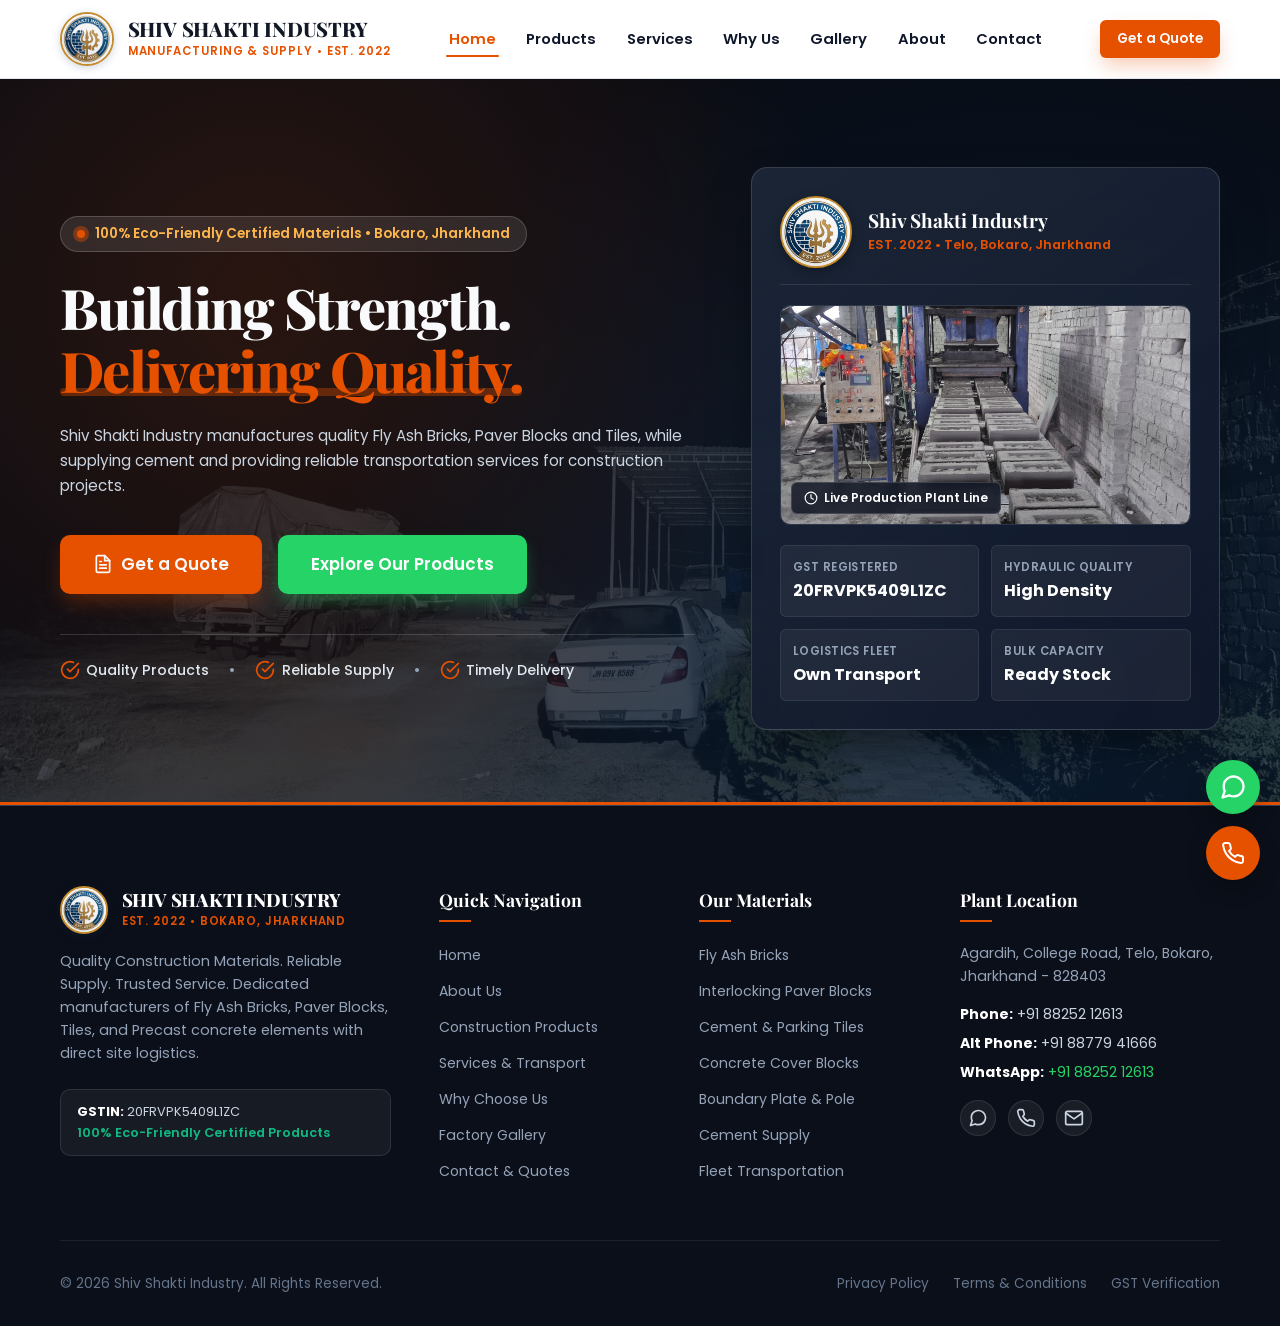
==== commit b4b3aa4e: "Add files via upload" ====
--- a/index.html
+++ b/index.html
@@ -3,2362 +3,164 @@
 <head>
   <meta charset="UTF-8">
   <meta name="viewport" content="width=device-width, initial-scale=1.0">
-  <title>Shiv Shakti Industry | Fly Ash Bricks, Paver Blocks, Tiles & Cement</title>
-  
-  <!-- SEO Meta Tags -->
-  <meta name="description" content="Shiv Shakti Industry (Est. 2022, Bokaro Jharkhand) supplies high quality fly ash bricks, paver blocks, cement tiles, cover blocks, precast boundary walls, and cement with reliable transportation services.">
-  <meta name="keywords" content="Shiv Shakti Industry, Fly Ash Bricks, Paver Blocks, Cement Tiles, Parking Tiles, Cover Block, Boundary Plate and Pole, Cement Supplier Bokaro, Construction Materials Jharkhand, Telo Bokaro, Fly Ash Bricks Supplier">
+  <title>Shiv Shakti Industry | Fly Ash Bricks, Paver Blocks, Tiles & Cement Supplier in Bokaro Jharkhand</title>
+  <meta name="description" content="Shiv Shakti Industry - Leading manufacturer and supplier of Fly Ash Bricks, Paver Blocks, Parking Tiles, Boundary Walls & Cement in Bokaro, Jharkhand. Quality construction materials with reliable transportation. Call +91 88252 12613">
+  <meta name="keywords" content="Shiv Shakti Industry, Shiv Shakti, fly ash bricks Bokaro, paver blocks Jharkhand, cement supplier Bokaro, parking tiles, boundary wall, construction materials Bokaro, fly ash bricks supplier, Telo Bokaro, concrete blocks">
   <meta name="author" content="Shiv Shakti Industry">
-  <meta name="robots" content="index, follow">
-
-  <!-- Open Graph / Social Meta -->
+  <meta name="robots" content="index, follow, max-image-preview:large, max-snippet:-1, max-video-preview:-1">
+  <meta name="googlebot" content="index, follow">
+  <link rel="canonical" href="https://shivshaktiindustry.vercel.app/">
+  
+  <!-- Open Graph / Facebook -->
   <meta property="og:type" content="website">
-  <meta property="og:title" content="Shiv Shakti Industry | Building Strength. Delivering Quality.">
-  <meta property="og:description" content="Leading manufacturer of Fly Ash Bricks, Paver Blocks, Tiles & Cement Supplier with dedicated transportation in Bokaro, Jharkhand.">
-  <meta property="og:image" id="ogImage" content="[data-uri]">
-  <link rel="icon" type="image/png" id="favicon" href="[data-uri]